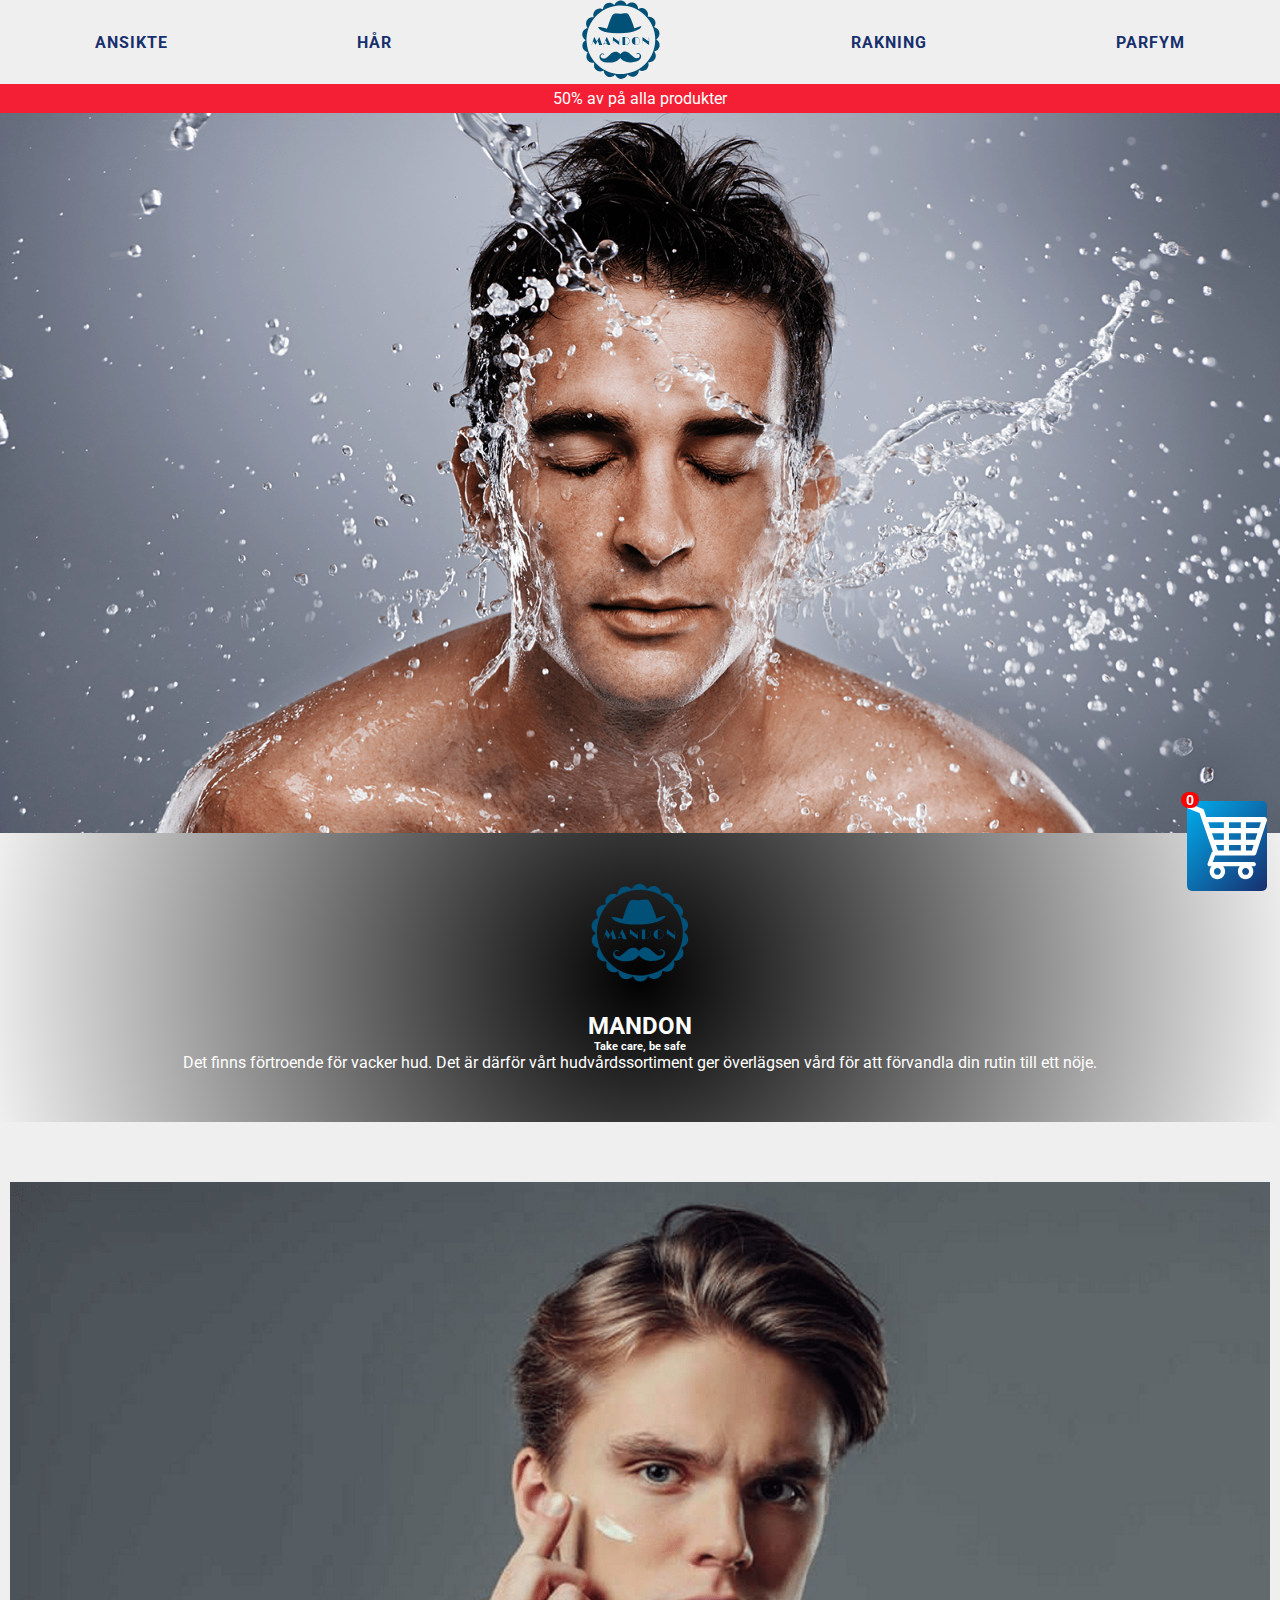
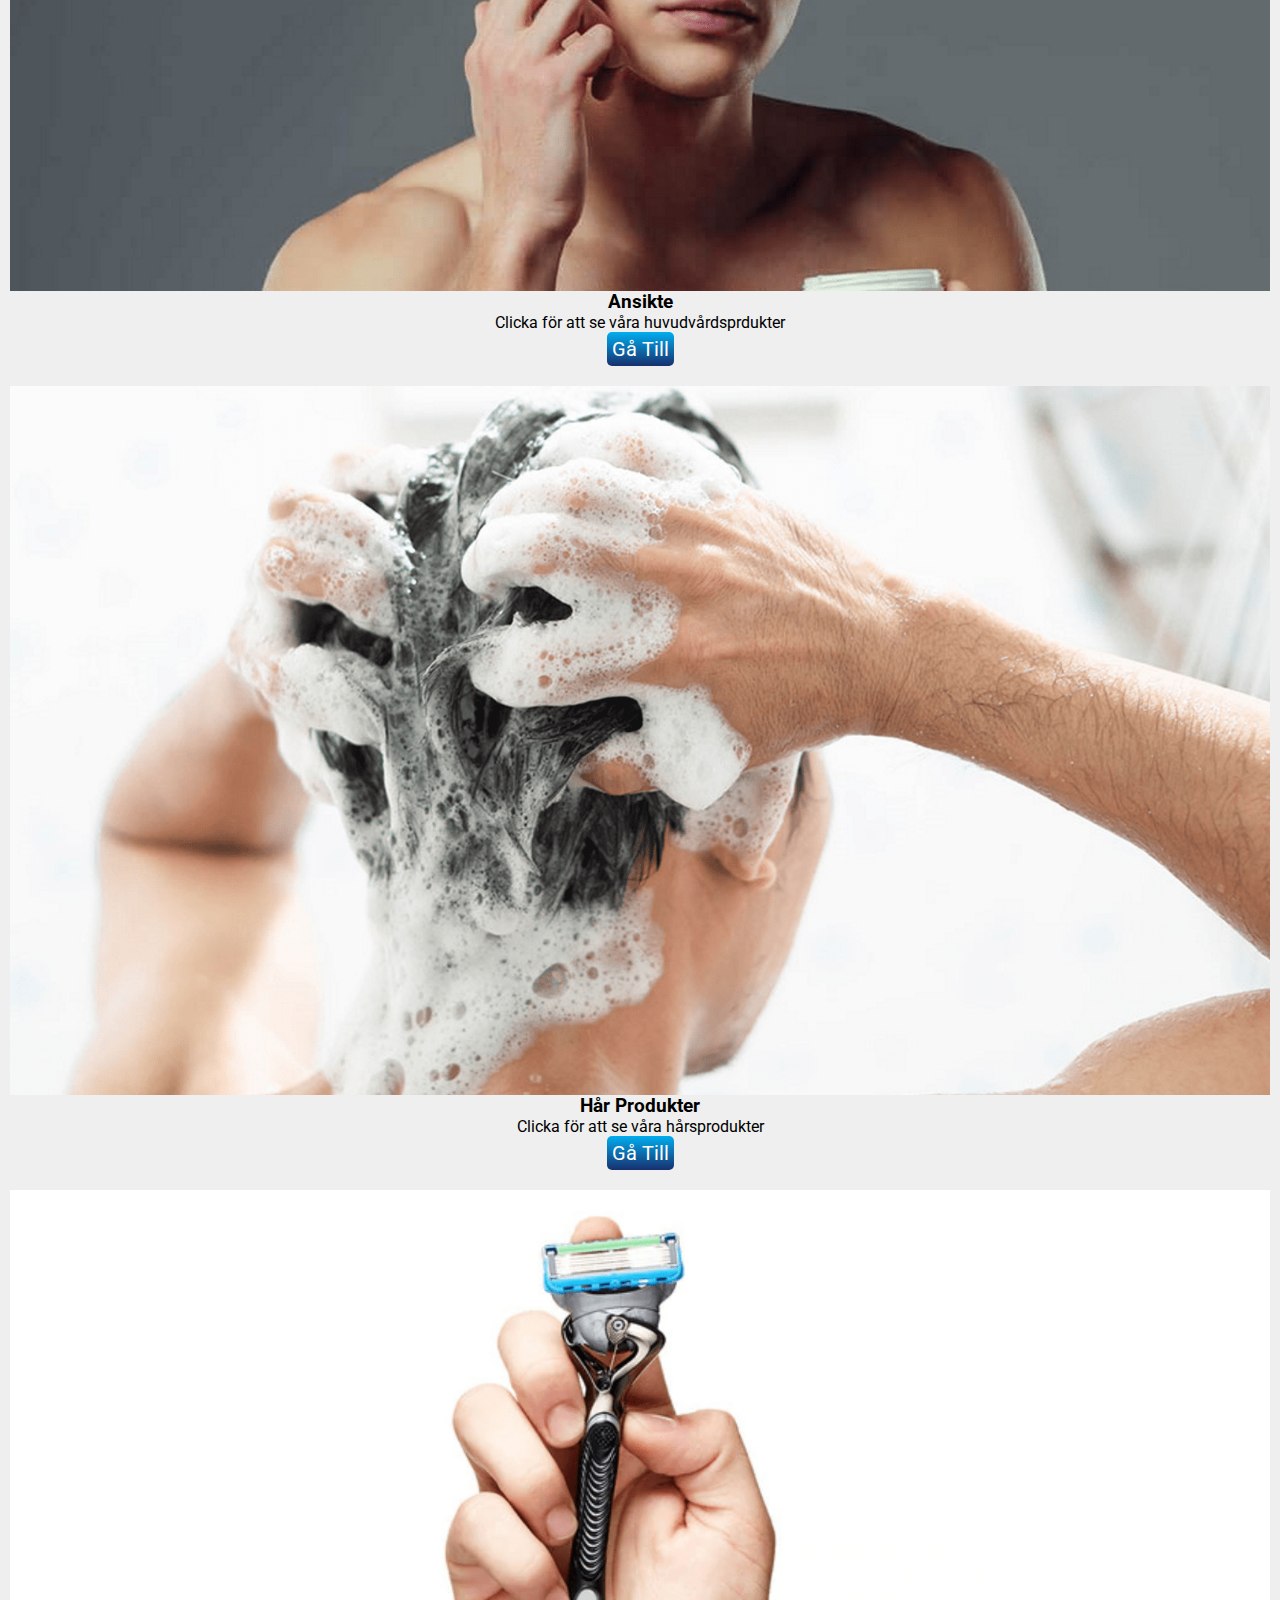
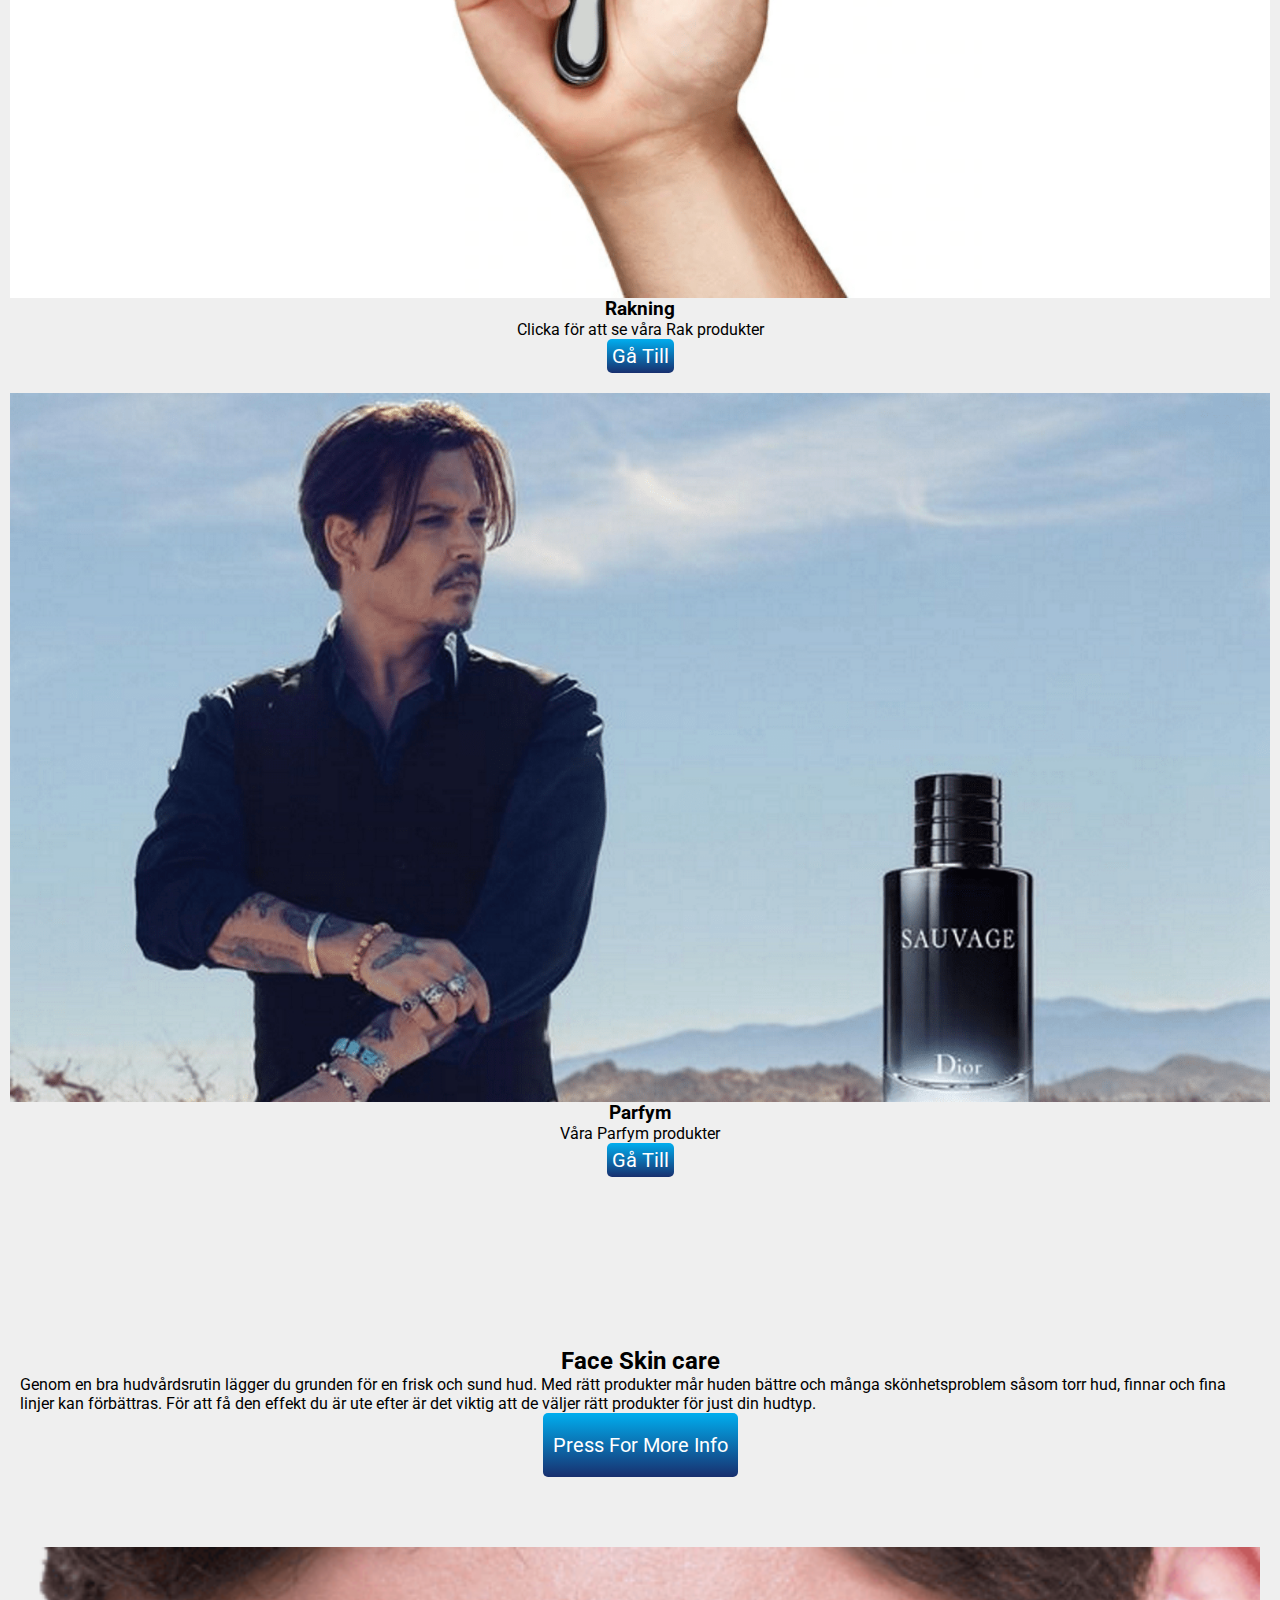
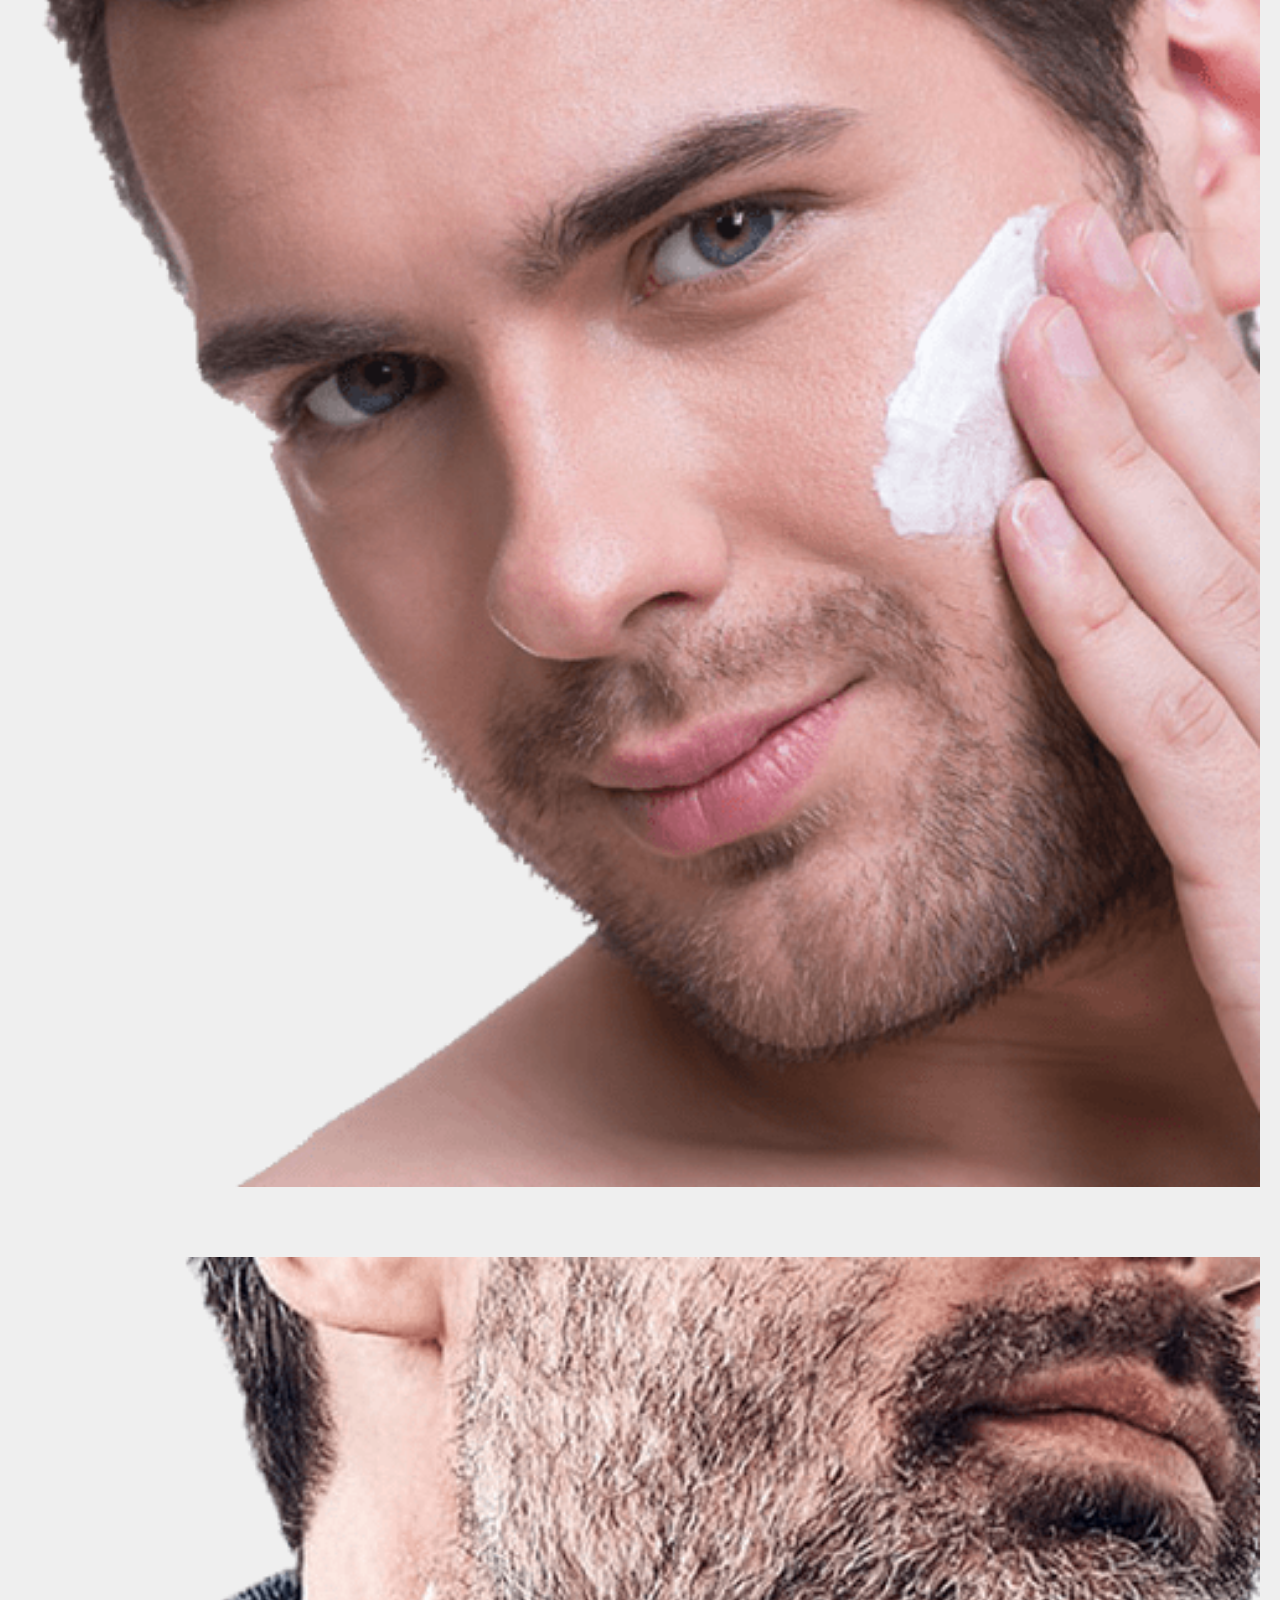
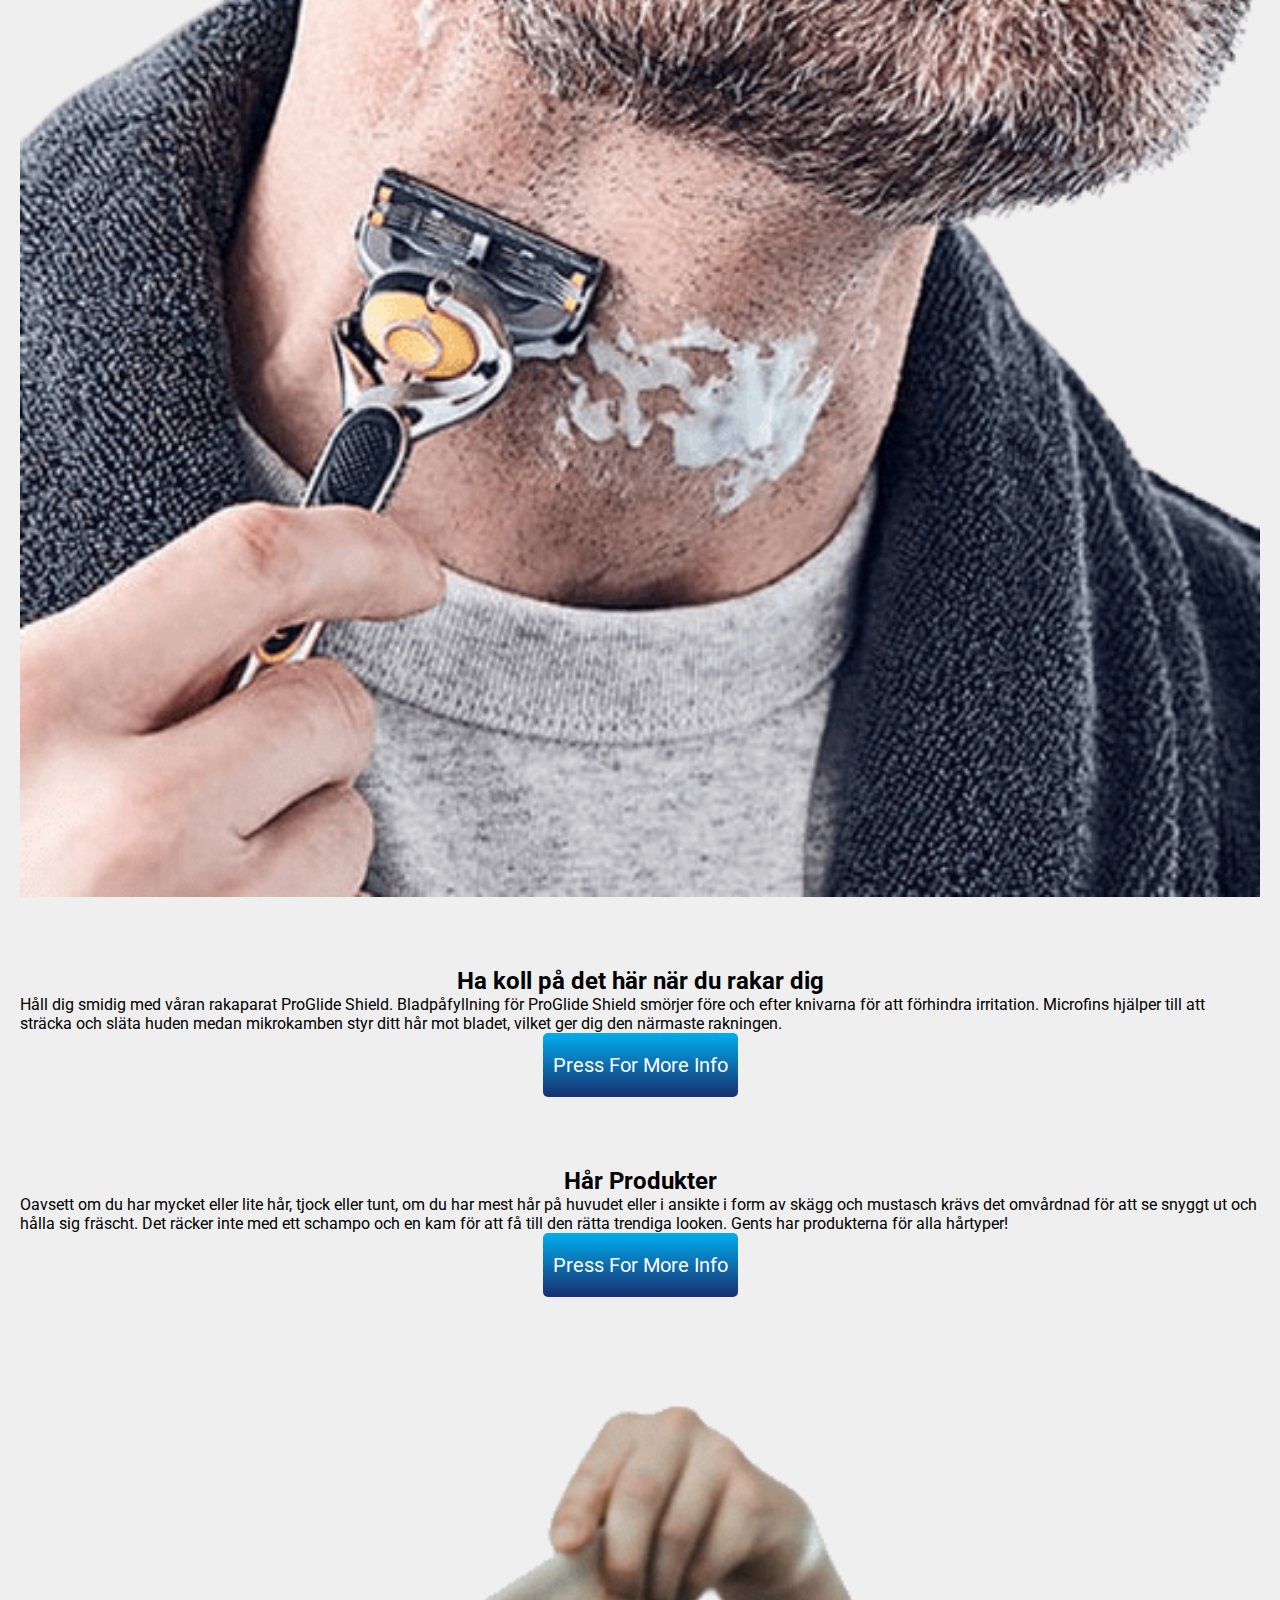
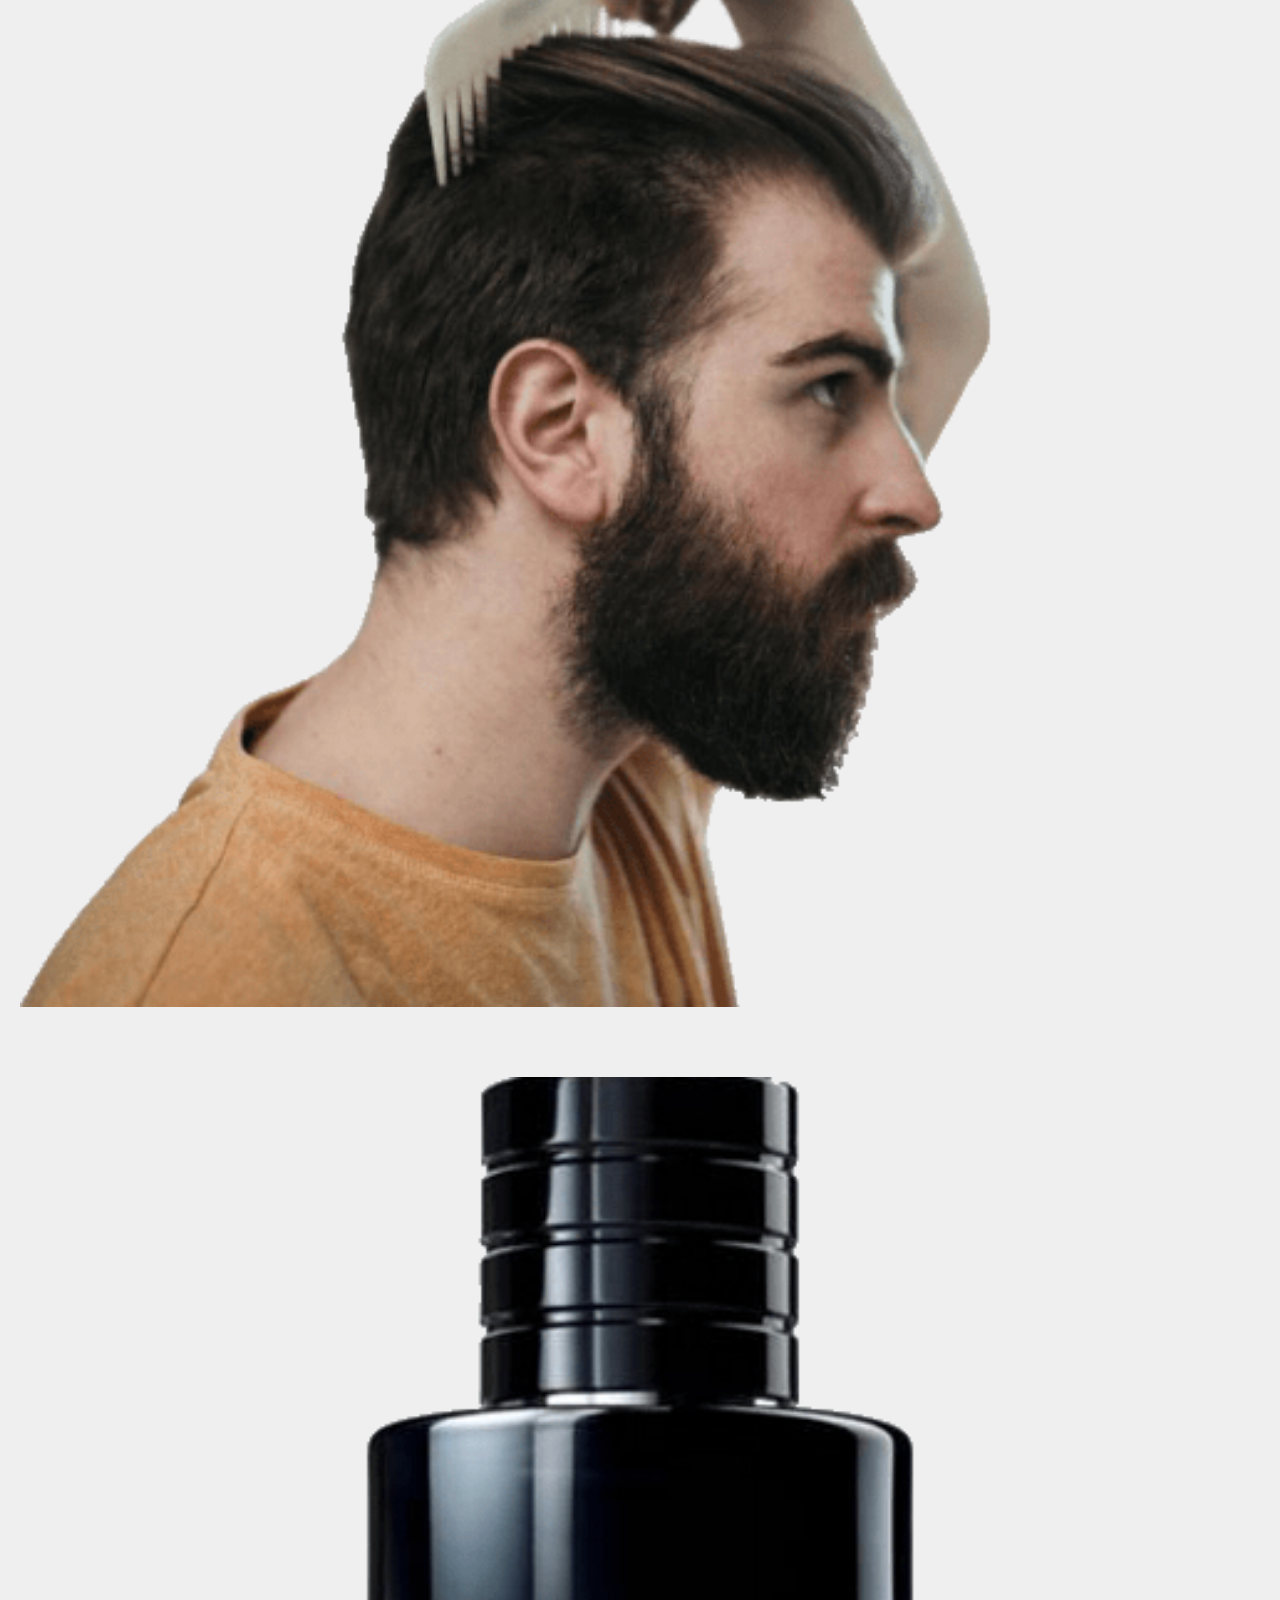
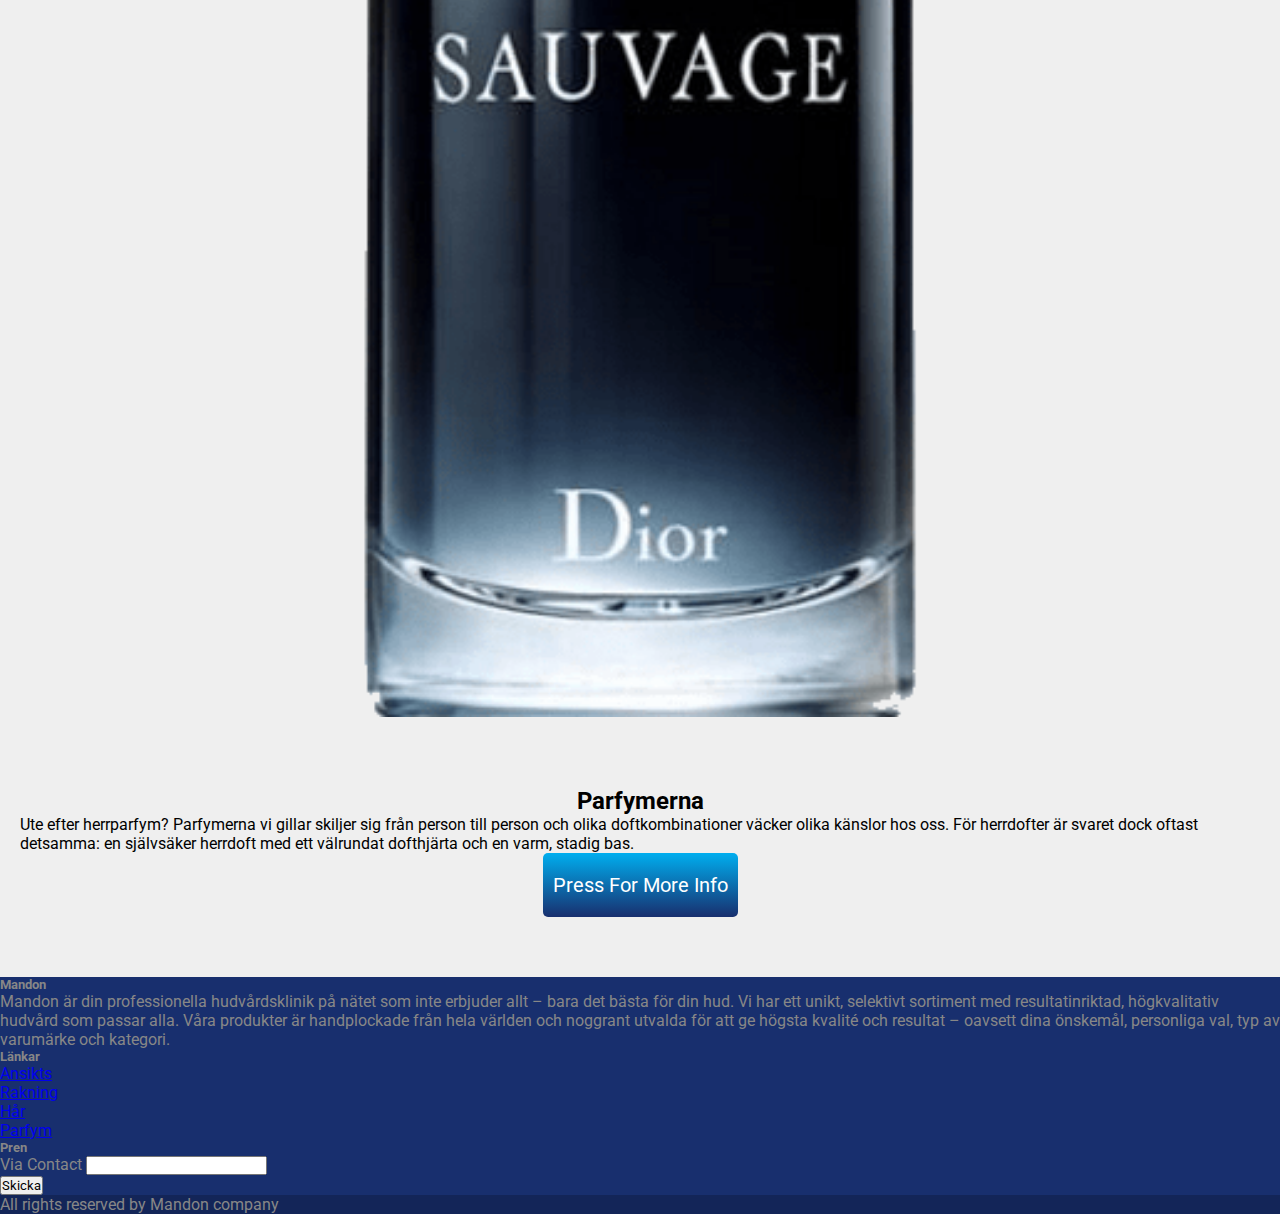
==== index.html @ 45d38030 "Removed javascript warnings" ====
<!DOCTYPE html>
<html lang="sv">
  <head>
    <meta charset="UTF-8" />
    <meta name="viewport" content="width=device-width, initial-scale=1.0" />
    <title>Mandon | Homepage</title>
    <meta
      name="description"
      content="Mandon sells skin-care products for men. These products include face cream, shampoo, perfume and razors."
    />
    <meta name="keywords" content="Shampoo, Trimmer, Facial, skin care" />
    <meta name="author" content="Kevin Duzguner" />
    <meta property="og:site_name" content="Mandon Company" />
    <meta property="og:title" content="Skin care" />
    <meta property="og:type" content="article" />
    <meta property="og:url" content="https://mandon.netlify.app/" />
    <meta
      property="og:image"
      content="https://mandon.netlify.app/assets/svg/logo.svg"
    />
    <meta
      property="og:description"
      content="Mandon sells skin-care products for men. These products include face cream, shampoo, perfume and razors."
    />
    <meta name="twitter:card" content="summary_large_image" />
    <meta name="twitter:site" content="" />
    <meta name="twitter:title" content="Mandon Company" />
    <meta
      name="twitter:description"
      content="Mandon sells skin-care products for men. These products include face cream, shampoo, perfume and razors."
    />
    <meta name="twitter:creator" content="" />
    <meta
      name="twitter:image:src"
      content="https://mandon.netlify.app/assets/svg/logo.svg"
    />
    <link href="assets/svg/logo.svg" rel="icon" />
    <link href="assets/svg/logo.svg" rel="apple-touch-icon" />
    <link
      href="https://cdn.jsdelivr.net/npm/bootstrap@5.0.0-beta1/dist/css/bootstrap.min.css"
      rel="stylesheet"
      integrity="sha384-giJF6kkoqNQ00vy+HMDP7azOuL0xtbfIcaT9wjKHr8RbDVddVHyTfAAsrekwKmP1"
      crossorigin="anonymous"
    />
    <link
      rel="stylesheet"
      href="https://cdnjs.cloudflare.com/ajax/libs/OwlCarousel2/2.3.4/assets/owl.carousel.min.css"
      integrity="sha512-tS3S5qG0BlhnQROyJXvNjeEM4UpMXHrQfTGmbQ1gKmelCxlSEBUaxhRBj/EFTzpbP4RVSrpEikbmdJobCvhE3g=="
      crossorigin="anonymous"
    />
    <link rel="preconnect" href="https://fonts.gstatic.com" />
    <link
      href="https://fonts.googleapis.com/css2?family=Roboto&display=swap"
      rel="stylesheet"
    />
    <link rel="stylesheet" href="assets/css/style.css" />
    <script src="https://ajax.googleapis.com/ajax/libs/jquery/3.5.1/jquery.min.js"></script>
    <script
      src="https://cdnjs.cloudflare.com/ajax/libs/OwlCarousel2/2.3.4/owl.carousel.min.js"
      integrity="sha512-bPs7Ae6pVvhOSiIcyUClR7/q2OAsRiovw4vAkX+zJbw3ShAeeqezq50RIIcIURq7Oa20rW2n2q+fyXBNcU9lrw=="
      crossorigin="anonymous"
    ></script>
  </head>

  <body>
    <article>
      <div id="cart">
        <div class="container">
          <div class="modal-content">
            <div class="modal-header">
              <h5 class="modal-title" id="exampleModalLabel">Cart</h5>
              <button
                type="button"
                class="close"
                data-dismiss="modal"
                aria-label="Close"
              >
                <span aria-hidden="true">&times;</span>
              </button>
            </div>
            <div class="modal-body">
              <table class="show-cart table"></table>
              <div>TOTAL: <span class="total-cart"></span> SEK</div>
            </div>
            <div class="modal-footer">
              <button
                type="button"
                class="btn btn-danger clear-cart"
                data-dismiss="modal"
              >
                <img
                  src="assets/svg/clear.svg"
                  alt="mandon website clear"
                  width="20"
                  height="20"
                />
                <span>Remove All</span>
              </button>
              <button type="button" class="btn btn-primary">
                <span>Order Now</span>
                <img
                  src="assets/svg/order.svg"
                  alt="mandon website order"
                  width="20"
                  height="20"
                />
              </button>
            </div>
          </div>
        </div>
      </div>
      <div class="cart-icon">
        <span class="total-count"></span>
        <img
          src="assets/svg/shopping-cart.svg"
          alt="mandon website shop cart"
        />
      </div>
    </article>

    <!-- HEADER -->
    <header>
      <ul>
        <li><a href="face.html">Ansikte</a></li>
        <li><a href="hair.html">Hår</a></li>
        <li>
          <a href="index.html">
            <img src="assets/svg/logo.svg" alt="mandon website mandon logo" />
          </a>
        </li>
        <li><a href="shave.html">Rakning</a></li>
        <li><a href="perfume.html">Parfym</a></li>
      </ul>
      <div>50% av på alla produkter</div>
    </header>

    <main id="homepage">
      <!-- BANNER -->
      <section class="banner">
        <div class="owl-carousel">
          <img
            src="assets/img/homeslideone.png"
            alt="mandon website menfacecare"
          />
          <img
            src="assets/img/homeslidetwo.png"
            alt="mandon website menfacecare"
          />
          <img
            src="assets/img/homeslidethree.png"
            alt="mandon website menfacecare"
          />
        </div>
      </section>

      <!-- DESCRIPTION -->
      <section class="description row">
        <img
          src="assets/svg/logo.svg"
          alt="mandon website Mandon Logo"
          width="50"
          height="50"
        />
        <h2>MANDON</h2>
        <h6>Take care, be safe</h6>
        <p>
          Det finns förtroende för vacker hud. Det är därför vårt
          hudvårdssortiment ger överlägsen vård för att förvandla din rutin till
          ett nöje.
        </p>
      </section>

      <!-- PRODUCTS -->
      <section class="products">
        <div class="row">
          <div class="col-lg-3 col-md-6 col-sm-12 product">
            <img
              src="assets/img/homefacecream.png"
              alt="mandon website Ansikte"
            />
            <h3>Ansikte</h3>
            <p>Clicka för att se våra huvudvårdsprdukter</p>
            <a class="link" style="padding: 5px" href="face.html">gå till</a>
          </div>
          <div class="col-lg-3 col-md-6 col-sm-12 product">
            <img
              src="assets/img/homeshampoo.png"
              alt="mandon website Hår Produkter"
            />
            <h3>Hår Produkter</h3>
            <p>Clicka för att se våra hårsprodukter</p>
            <a class="link" style="padding: 5px" href="hair.html">gå till</a>
          </div>
          <div class="col-lg-3 col-md-6 col-sm-12 product">
            <img src="assets/img/homerazor.png" alt="mandon website Rakning" />
            <h3>Rakning</h3>
            <p>Clicka för att se våra Rak produkter</p>
            <a class="link" style="padding: 5px" href="shave.html">gå till</a>
          </div>
          <div class="col-lg-3 col-md-6 col-sm-12 product">
            <img src="assets/img/homeperfume.png" alt="mandon website Parfym" />
            <h3>Parfym</h3>
            <p>Våra Parfym produkter</p>
            <a class="link" style="padding: 5px" href="perfume.html">gå till</a>
          </div>
        </div>
      </section>

      <!-- INFORMATION -->
      <section class="information container">
        <div class="row">
          <div class="col-lg-6 col-md-12">
            <h2>Face Skin care</h2>
            <p>
              Genom en bra hudvårdsrutin lägger du grunden för en frisk och sund
              hud. Med rätt produkter mår huden bättre och många skönhetsproblem
              såsom torr hud, finnar och fina linjer kan förbättras. För att få
              den effekt du är ute efter är det viktig att de väljer rätt
              produkter för just din hudtyp.
            </p>
            <a class="link" href="face.html">Press for more info</a>
          </div>
          <div class="col-lg-6 col-md-12">
            <img
              src="assets/img/homefaceskin.png"
              alt="mandon website face skin care"
            />
          </div>
        </div>
        <div class="row">
          <div class="col-lg-6 col-md-12">
            <img
              src="assets/img/homeshaverazor.png"
              alt="mandon website razor"
            />
          </div>
          <div class="col-lg-6 col-md-12">
            <h2>Ha koll på det här när du rakar dig</h2>
            <p>
              Håll dig smidig med våran rakaparat ProGlide Shield.
              Bladpåfyllning för ProGlide Shield smörjer före och efter knivarna
              för att förhindra irritation. Microfins hjälper till att sträcka
              och släta huden medan mikrokamben styr ditt hår mot bladet, vilket
              ger dig den närmaste rakningen.
            </p>
            <a class="link" href="shave.html">Press for more info</a>
          </div>
        </div>
        <div class="row">
          <div class="col-lg-6 col-md-12">
            <h2>Hår Produkter</h2>
            <p>
              Oavsett om du har mycket eller lite hår, tjock eller tunt, om du
              har mest hår på huvudet eller i ansikte i form av skägg och
              mustasch krävs det omvårdnad för att se snyggt ut och hålla sig
              fräscht. Det räcker inte med ett schampo och en kam för att få
              till den rätta trendiga looken. Gents har produkterna för alla
              hårtyper!
            </p>
            <a class="link" href="hair.html">Press for more info</a>
          </div>
          <div class="col-lg-6 col-md-12">
            <img src="assets/img/homehairstyle.png" alt="mandon website hair" />
          </div>
        </div>
        <div class="row">
          <div class="col-lg-6 col-md-12">
            <img
              src="assets/img/homeperfumedior.png"
              alt="mandon website perfume"
            />
          </div>
          <div class="col-lg-6 col-md-12">
            <h2>Parfymerna</h2>
            <p>
              Ute efter herrparfym? Parfymerna vi gillar skiljer sig från person
              till person och olika doftkombinationer väcker olika känslor hos
              oss. För herrdofter är svaret dock oftast detsamma: en självsäker
              herrdoft med ett välrundat dofthjärta och en varm, stadig bas.
            </p>
            <a class="link" href="perfume.html">Press for more info</a>
          </div>
        </div>
      </section>
    </main>

    <!-- FOOTER -->
    <footer class="text-white text-center text-lg-start">
      <div class="container p-4">
        <div class="row">
          <div class="col-lg-6 col-md-12 mb-4 mb-md-0">
            <h5 class="text-uppercase">Mandon</h5>
            <p>
              Mandon är din professionella hudvårdsklinik på nätet som inte
              erbjuder allt – bara det bästa för din hud. Vi har ett unikt,
              selektivt sortiment med resultatinriktad, högkvalitativ hudvård
              som passar alla. Våra produkter är handplockade från hela världen
              och noggrant utvalda för att ge högsta kvalité och resultat –
              oavsett dina önskemål, personliga val, typ av varumärke och
              kategori.
            </p>
          </div>
          <div class="col-lg-3 col-md-6 mb-4 mb-md-0 px-4">
            <h5 class="text-uppercase">Länkar</h5>
            <ul class="list-unstyled mb-0">
              <li>
                <a href="face.html" class="text-white">Ansikts</a>
              </li>
              <li>
                <a href="shave.html" class="text-white">Rakning</a>
              </li>
              <li>
                <a href="hair.html" class="text-white">Hår</a>
              </li>
              <li>
                <a href="perfume.html" class="text-white">Parfym</a>
              </li>
            </ul>
          </div>
          <div class="col-lg-3 col-md-6 mb-4 mb-md-0">
            <h5 class="text-uppercase mb-0">Pren</h5>
            <div class="form-outline mb-4">
              <label class="form-label" for="form5Example2">Via Contact</label>
              <input type="email" id="form5Example2" class="form-control" />
            </div>
            <div class="col-auto mb-4 mb-md-0">
              <button type="submit" class="btn btn-primary mb-4">Skicka</button>
            </div>
          </div>
        </div>
      </div>
      <div class="text-center p-3" style="background-color: rgba(0, 0, 0, 0.2)">
        All rights reserved by Mandon company
      </div>
    </footer>
    <script src="assets/js/main.js"></script>
  </body>
</html>
---- assets/css/style.css ----
/* NORMALIZE */
* {
  font-family: "Roboto", sans-serif;
  margin: 0;
  padding: 0;
}

html,
body {
  background-color: #efefef;
}

.row {
  /* --bs-gutter-x: 0;
  --bs-gutter-y: 0; */
  margin: 0;
  padding: 0;
}

img {
  max-width: 100%;
  height: auto;
  width: 100%;
}

ol,
ul {
  margin: 0;
  padding: 0;
}

.banner .text {
  display: flex;
  flex-direction: column;
  justify-content: center;
  align-items: center;
  padding: 10px;
  text-align: right;
}

.banner p {
  font-size: 1.5em;
}

.banner h1 {
  font-size: 5em;
  text-transform: uppercase;
}

#cart {
  height: 100%;
  width: 200px;
  background-color: #f3f3f3;
  position: fixed !important;
  color: black;
  z-index: 999999;
  overflow: auto;
  display: none;
  justify-content: center;
  align-items: center;
}

.cart-icon {
  position: fixed;
  bottom: 1%;
  right: 1%;
  max-width: 6em;
  height: 10vh;
  border-radius: 5px;
  cursor: pointer;
  background: linear-gradient(to bottom right, #00aeef, #182f6e);
  z-index: 999999999999;
}

.cart-icon:hover {
  background: linear-gradient(to bottom right, #182f6e, #00aeef);
}

.cart-icon img {
  max-width: 5em;
  height: 9vh;
}

.cart-icon span {
  position: absolute;
  padding-left: 5px;
  padding-right: 5px;
  top: -9px;
  left: -6px;
  background-color: red;
  justify-content: center;
  align-items: center;
  color: white;
  font-size: 14px;
  border-radius: 10px;
  font-weight: bold;
}

.modal-footer img {
  width: 20px;
  height: 20px;
}
.close span {
  padding: 5px;
}

header {
  background-color: #efefef;
  width: 100%;
}

header ul {
  display: flex;
  flex-direction: row;
  justify-content: space-around;
  align-items: center;
  margin-bottom: 0;
}

header li {
  list-style-type: none;
  display: flex;
  flex-direction: row;
  justify-content: center;
  align-items: center;
}

header a {
  color: #182f6e;
  text-decoration: none;
  font-weight: bold;
  font-size: 1em;
  text-transform: uppercase;
  letter-spacing: 1px;
}

header img {
  width: 80px;
  height: 80px;
}

header div {
  text-align: center;
  background-color: #f41f35;
  color: white;
  padding: 5px 0;
}

footer {
  color: #878787 !important;
  background-color: #182f6e;
}

.link {
  text-align: center;
  display: inline-block;
  position: relative;
  text-decoration: none;
  color: white;
  background: linear-gradient(#00aeef, #182f6e);
  border-radius: 5px;
  text-transform: capitalize;
  padding: 20px 0px;
  overflow: hidden;
  font-size: 20px;
  padding-left: 10px;
  padding-right: 10px;
  transition: all 0.2s linear 0s;
  background: linear-gradient(#00aeef, #182f6e);
}

.link:before {
  content: "\➜";
  color: #00aeef;
  display: flex;
  align-items: center;
  justify-content: center;
  position: absolute;
  top: 0;
  left: 0px;
  height: 100%;
  width: 30px;
  background-color: white;
  opacity: 0.3;
  border-radius: 0 50% 50% 0;
  transform: scale(0, 1);
  transform-origin: left center;
  transition: all 0.2s linear 0s;
}

.link:hover {
  text-indent: 30px;
  color: white;
}

.link:hover:before {
  transform: scale(1, 1);
  text-indent: 0;
}

/* HOME PAGE */
/* HOME PAGE */
/* HOME PAGE */
#homepage .banner {
  background-color: white;
  position: relative;
  padding-top: 0;
  padding-bottom: 0;
}

#homepage .banner img {
  max-height: 90vh;
  min-height: 60vh;
}

#homepage .description {
  background: radial-gradient(
    circle,
    rgba(0, 0, 0, 1) 0%,
    rgba(0, 0, 0, 0) 100%
  );
  color: white;
  padding-top: 50px;
  padding-bottom: 50px;
  text-align: center;
}

#homepage .description img {
  width: 100px;
  height: 100px;
  margin: auto;
  margin-bottom: 25px;
}

#homepage .products {
  padding-top: 50px;
  padding-bottom: 50px;
}

#homepage .products .product {
  display: flex;
  flex-direction: column;
  justify-content: center;
  align-items: center;
  padding: 10px;
}

#homepage .information {
  padding-top: 50px;
  padding-bottom: 50px;
}

#homepage .information .col-lg-6 {
  margin-top: 50px;
  padding: 10px 20px;
  display: flex;
  justify-content: center;
  align-items: center;
  flex-direction: column;
}

/* FACE PAGE */
/* FACE PAGE */
/* FACE PAGE */

#facepage .banner {
  padding-bottom: 50px;
}

#facepage .banner h1 {
  font-size: 70px;
  font-weight: bold;
}

#facepage .banner p {
  font-size: 40px;
  margin-top: 40px;
}

#facepage .products {
  padding-top: 50px;
  padding-bottom: 50px;
  text-align: center;
}

#facepage .products .card {
  padding: 10px;
  border: none;
}

#facepage .products img {
  width: 50%;
  height: 50%;
  filter: drop-shadow(16px 16px 10px black);
  /* box-shadow: -20px -21px 15px 3px rgba(0, 0, 0, 0.72); */
}

#facepage .products .bg {
  background: radial-gradient(
    circle,
    rgba(0, 0, 0, 0.1) 0%,
    rgba(0, 0, 0, 0.7) 100%
  );
  display: flex;
  justify-content: center;
  align-items: center;
  position: relative;
  margin-bottom: 30px;
}

#facepage .howto p {
  text-align: justify;
}

.add-to-cart {
  border: none;
  background: linear-gradient(#00aeef, #182f6e);
  color: white;
  padding-top: 5px;
  padding-bottom: 5px;
  transition: all 1s;
}

.add-to-cart:hover {
  background: linear-gradient(to bottom right, #00aeef, white);
  color: #182f6e;
}

#facepage .howto {
  padding-top: 20px;
  padding-bottom: 20px;
  background-color: #f3f3f3;
  text-align: center;
}

#facepage .howto .col-lg-4 {
  padding: 10px;
}

#facepage .howto img[alt="mandon website read"] {
  margin: auto;
  width: 25px;
  height: 25px;
  margin-top: 25px;
  margin-bottom: 25px;
}

/* HAIR PAGE */
/* HAIR PAGE */
/* HAIR PAGE */

#hairpage .banner {
  padding-bottom: 50px;
  background-color: rgb(21, 19, 68);
}

#hairpage .banner .text {
  color: white;
  padding: 20px;
  margin-top: 50px;
}

#hairpage .banner a {
  padding: 10px 30px;
  margin-top: 10px;
}

#hairpage .banner h1 {
  font-size: 3em;
}

#hairpage .products {
  text-align: center;
  padding-top: 50px;
  padding-bottom: 50px;
}

#hairpage .product {
  padding: 10px;
}

#hairpage .card {
  color: #182f6e;
  background-color: rgb(243, 249, 252);
  padding: 5px;
}

#hairpage .card span {
  color: white;
  padding: 2px;
  background-color: #182f6e;
  border: none;
  border-radius: 5px;
  float: right;
  display: inline;
  width: 50px;
}

#hairpage .description {
  background: linear-gradient(
    179deg,
    rgb(216, 234, 236) 0%,
    rgb(168, 146, 172) 95%
  );
  padding-top: 50px;
  padding-bottom: 50px;
}

#hairpage .description img {
  width: 100%;
  height: auto;
}

#hairpage .owl-carousel img {
  padding: 20px;
  border-radius: 10%;
}

#hairpage .owl-carousel div {
  position: relative;
  text-align: center;
  color: white;
}

#hairpage .owl-carousel h3 {
  background: rgba(20, 20, 70, 0.5);
  position: absolute;
  top: 50%;
  left: 50%;
  transform: translate(-50%, -50%);
  padding: 2%;
  border-radius: 10px;
}

/* SHAVE PAGE */
/* SHAVE PAGE */
/* SHAVE PAGE */

#shavepage .banner {
  background-color: rgb(20, 26, 77);
  color: white;
  margin-bottom: 50px;
}

#shavepage .products {
  padding-top: 50px;
  padding-bottom: 50px;
  color: #182f6e;
  text-align: center;
}

#shavepage .products .card {
  padding: 10px;
  border: none;
}

#shavepage .description {
  padding-top: 50px;
  padding-bottom: 50px;
  text-align: center;
  background-color: #f3f3f3;
  color: #182f6e;
}

#shavepage .description img {
  width: 50px;
  height: 50px;
}

#shavepage .description * {
  margin-top: 20px;
}

#shavepage .comments {
  max-width: 500px;
  margin: 0 auto;
  text-align: center;
  padding-top: 50px;
  padding-bottom: 50px;
}

.first {
  background-image: linear-gradient(to bottom right, #00aeef, gray) !important;
}

.second {
  background-image: linear-gradient(to bottom right, yellow, gray) !important;
}

.third {
  background-image: linear-gradient(to bottom right, #5899b5, gray) !important;
}

.fourth {
  background-image: linear-gradient(to bottom right, #18213e, white) !important;
}

#shavepage .owl-height {
  height: 180px !important;
}

/* PERFUME PAGE */
/* PERFUME PAGE */
/* PERFUME PAGE */

#perfumepage .banner {
  padding-bottom: 50px;
  background-color: rgb(226, 226, 226);
}

#perfumepage .banner .text {
  padding: 10px;
  padding-top: 100px;
  font-size: large;
}

#perfumepage .products {
  padding-top: 50px;
  padding-bottom: 50px;
}

#perfumepage .products a {
  text-decoration: none;
}

#perfumepage .card {
  border: none;
  padding: 10px;
  text-align: center;
}

#perfumepage .description {
  background-color: #cccccc;
  height: 760px;
  background-position: center;
  background-repeat: no-repeat;
  background-size: cover;
  position: relative;
}

#perfumepage .description .text {
  text-align: center;
  position: absolute;
  top: 50%;
  left: 50%;
  transform: translate(-50%, -50%);
  color: #18213e;
  font-weight: bold;
  letter-spacing: 1px;
  background: rgba(241, 241, 241, 0.5);
}

.turquoise {
  background-image: linear-gradient(to bottom right, #c1e9d9, #ecedec);
  transition: all 2s;
}
.turquoise:hover {
  background-image: linear-gradient(to bottom right, #ecedec, #c1e9d9);
}

.green {
  background-image: linear-gradient(to bottom right, #6ca101, #e4e5e7);
  transition: all 2s;
}

.green:hover {
  background-image: linear-gradient(to bottom right, #e4e5e7, #6ca101);
}

.dark-blue {
  background-image: linear-gradient(to bottom right, #8199df, #f6f6f5);
  transition: all 2s;
}

.dark-blue:hover {
  background-image: linear-gradient(to bottom right, #f6f6f5, #8199df);
}

.purple {
  background-image: linear-gradient(to bottom right, #b45f98, #fdfcfd);
  transition: all 2s;
}

.purple:hover {
  background-image: linear-gradient(to bottom right, #fdfcfd, #b45f98);
}

.aco {
  background-image: linear-gradient(to bottom right, #5e9784, #505656);
  transition: all 2s;
}

.aco:hover {
  background-image: linear-gradient(to bottom right, #505656, #5e9784);
}

.x-men {
  background-image: linear-gradient(to bottom right, #ea7237, #313131);
  transition: all 2s;
}

.x-men:hover {
  background-image: linear-gradient(to bottom right, #313131, #ea7237);
}

.lab-series {
  background-image: linear-gradient(to bottom right, #1963b3, #555353);
  transition: all 2s;
}

.lab-series:hover {
  background-image: linear-gradient(to bottom right, #555353, #1963b3);
}

.men-care {
  background-image: linear-gradient(to bottom right, #36466b, #ced5e3);
  transition: all 2s;
}

.men-care:hover {
  background-image: linear-gradient(to bottom right, #ced5e3, #36466b);
}
.men-essential {
  background-image: linear-gradient(to bottom right, #53726c, #2e3a36);

  transition: all 2s;
}

.men-essential:hover {
  background-image: linear-gradient(to bottom right, #2e3a36, #53726c);
}
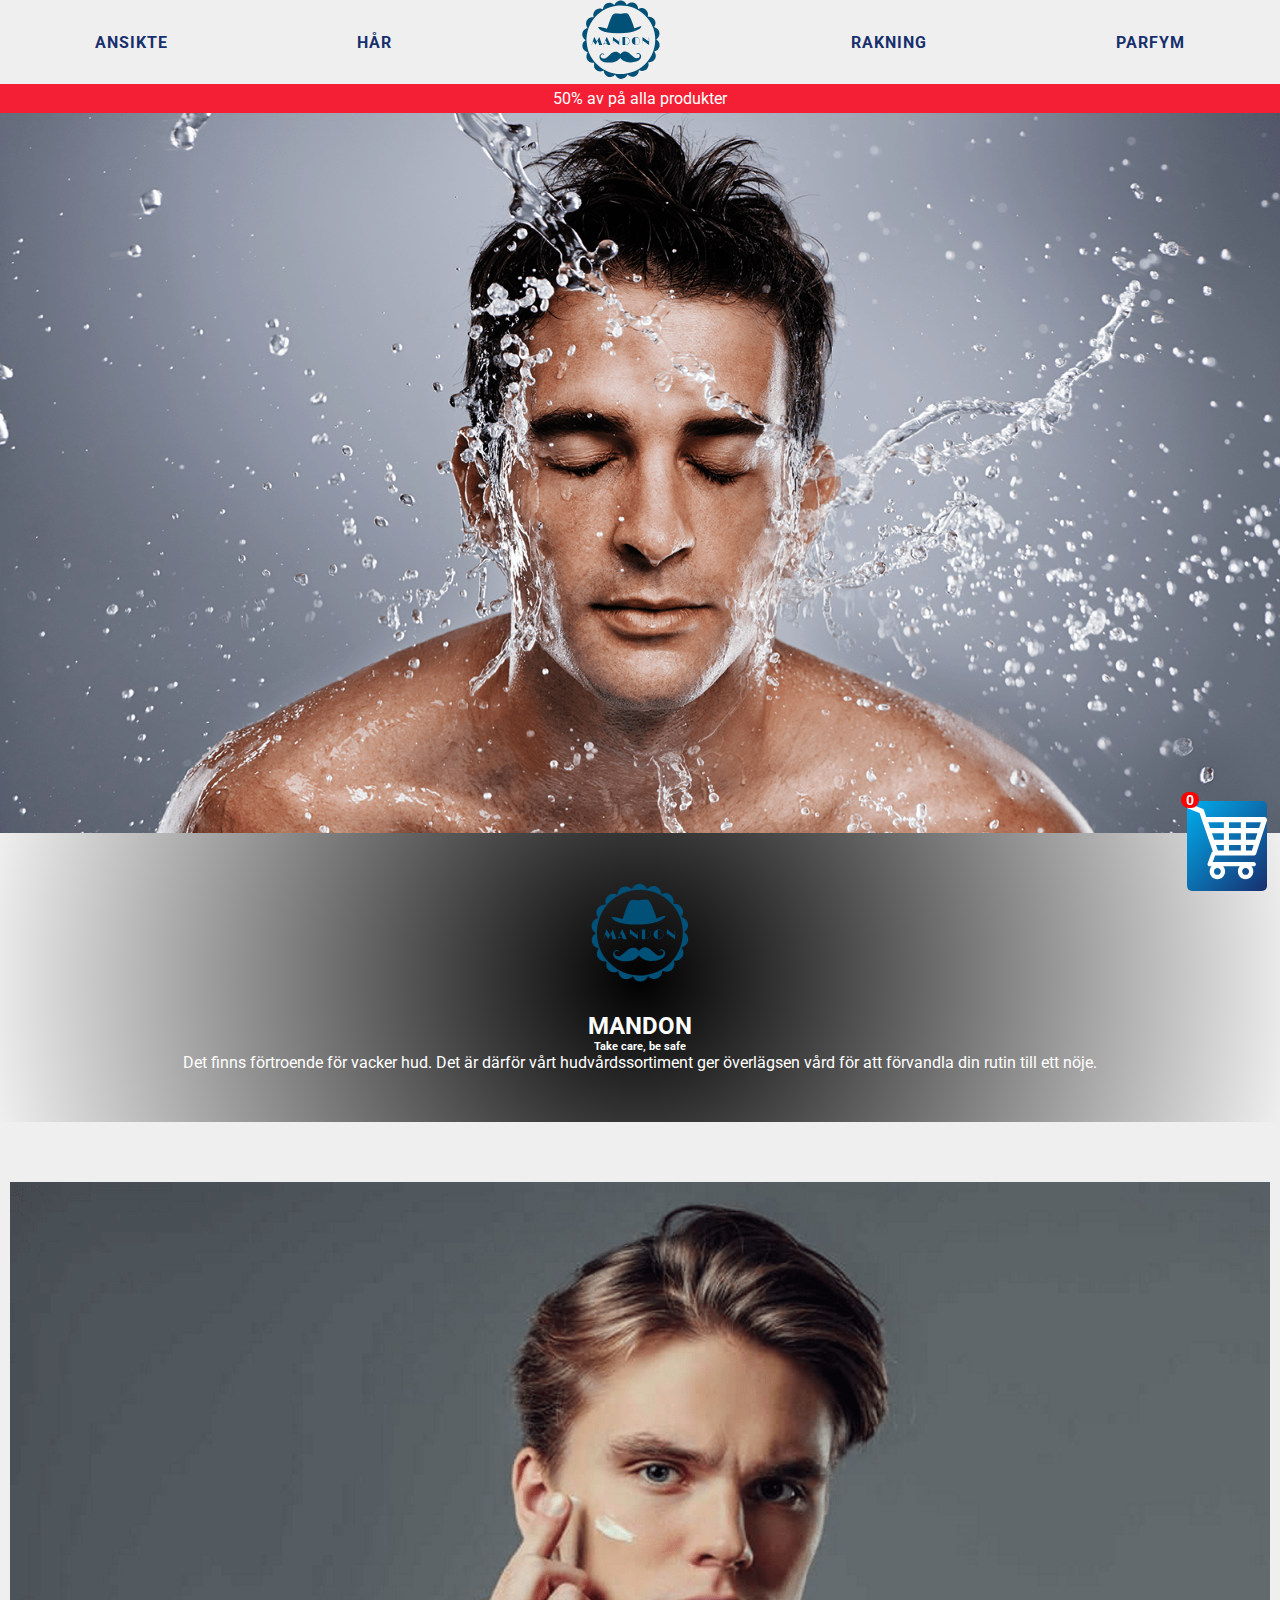
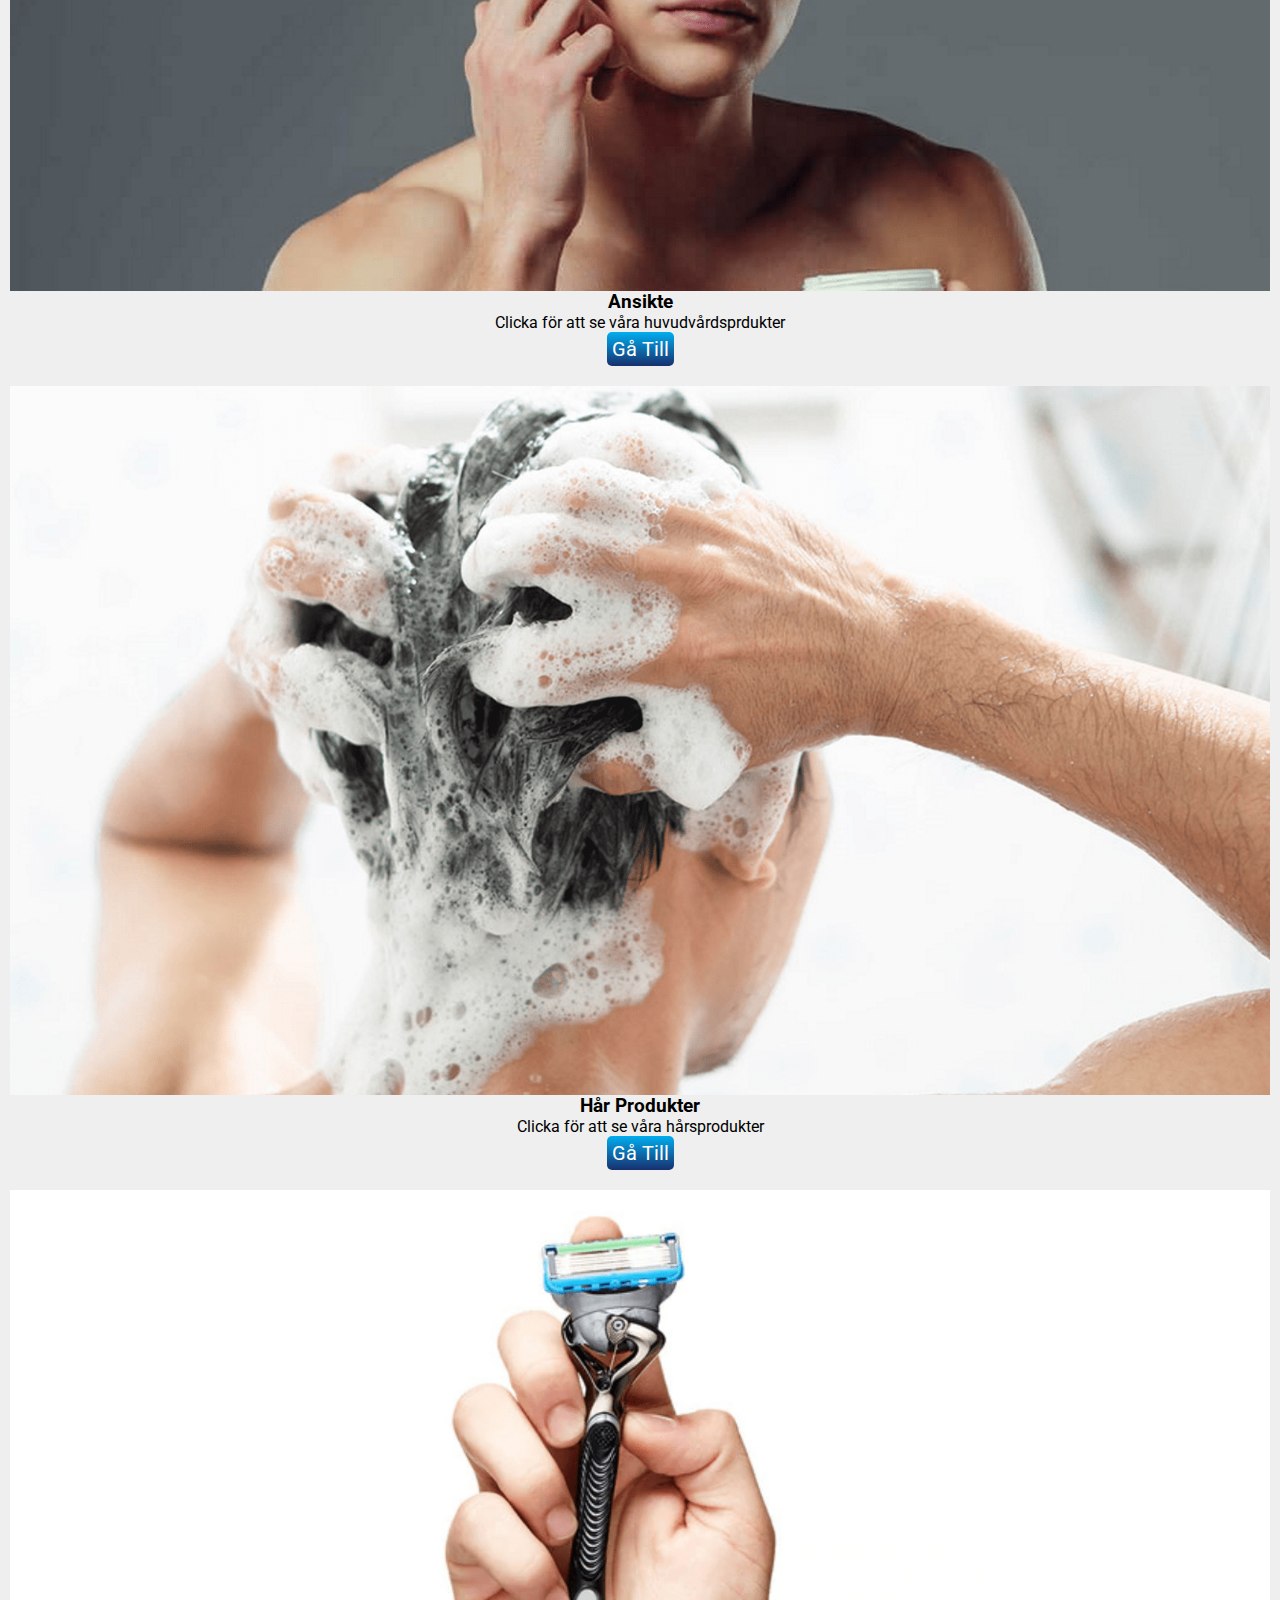
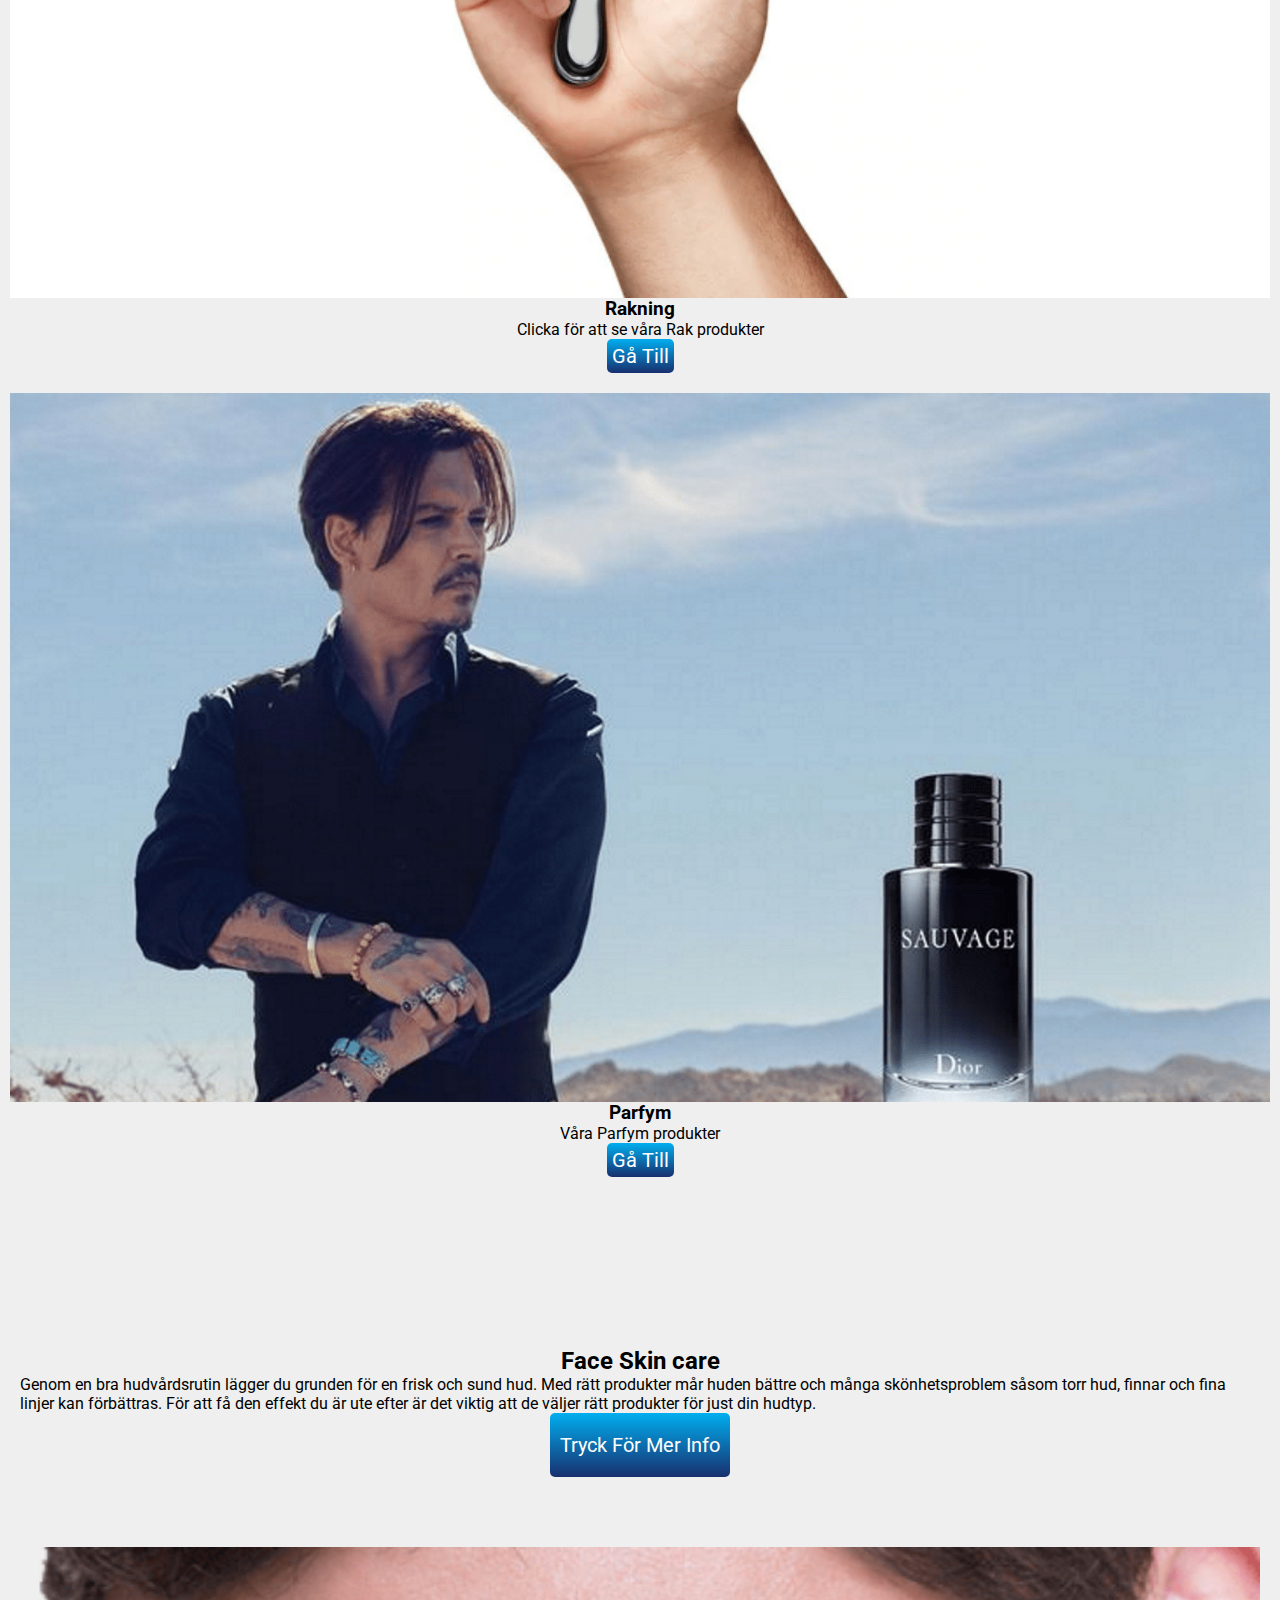
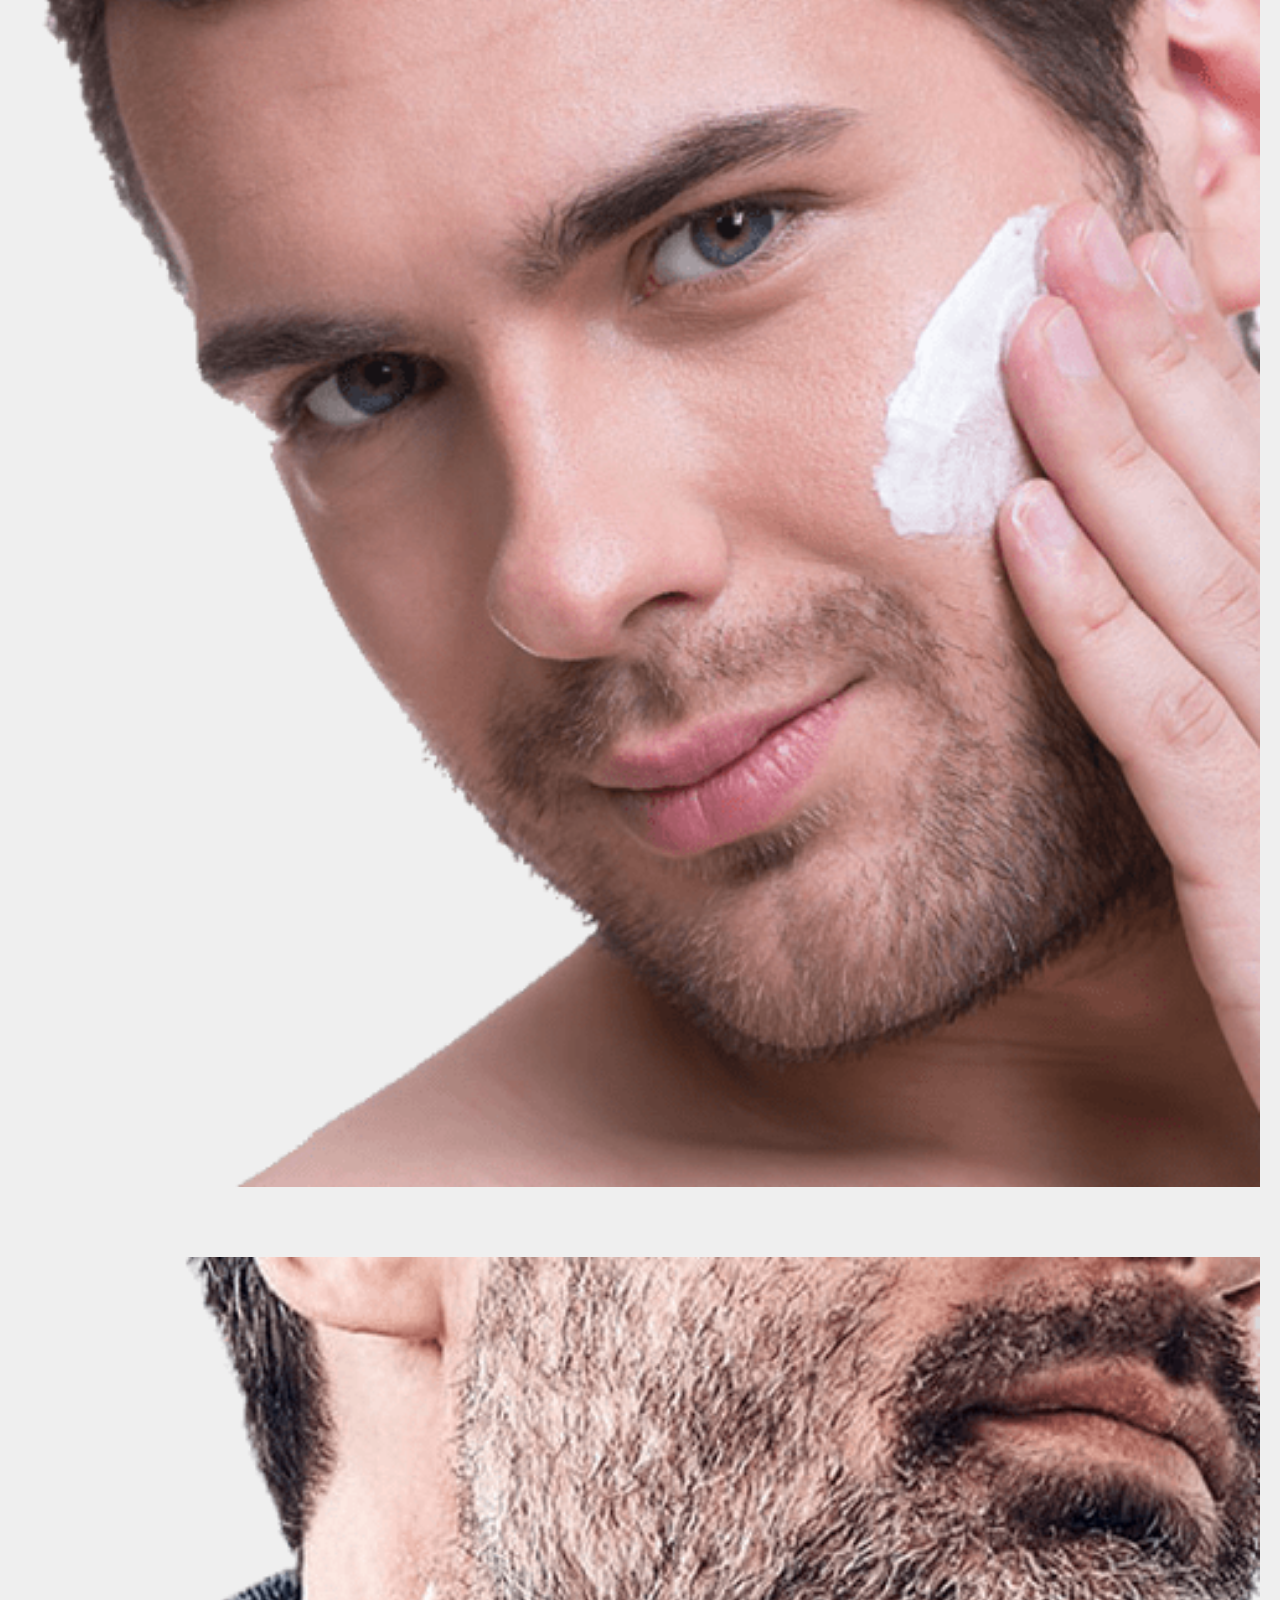
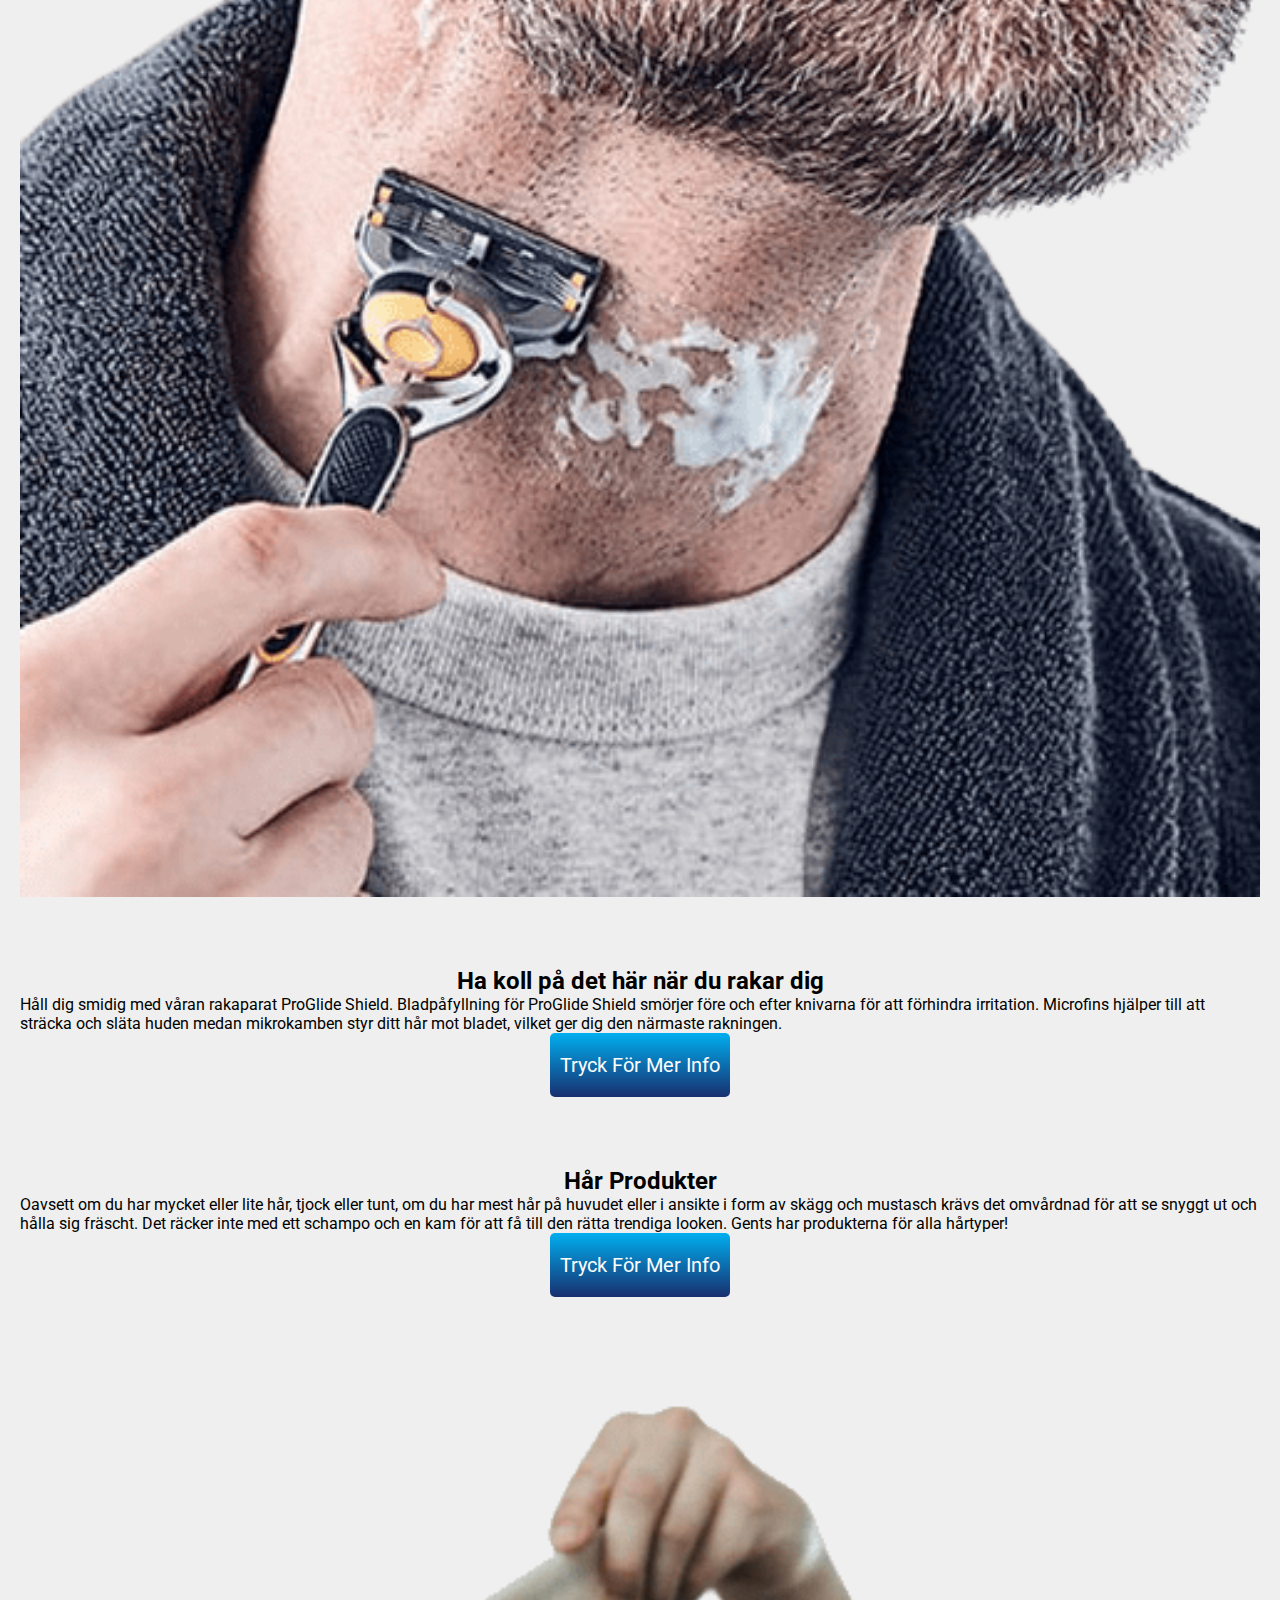
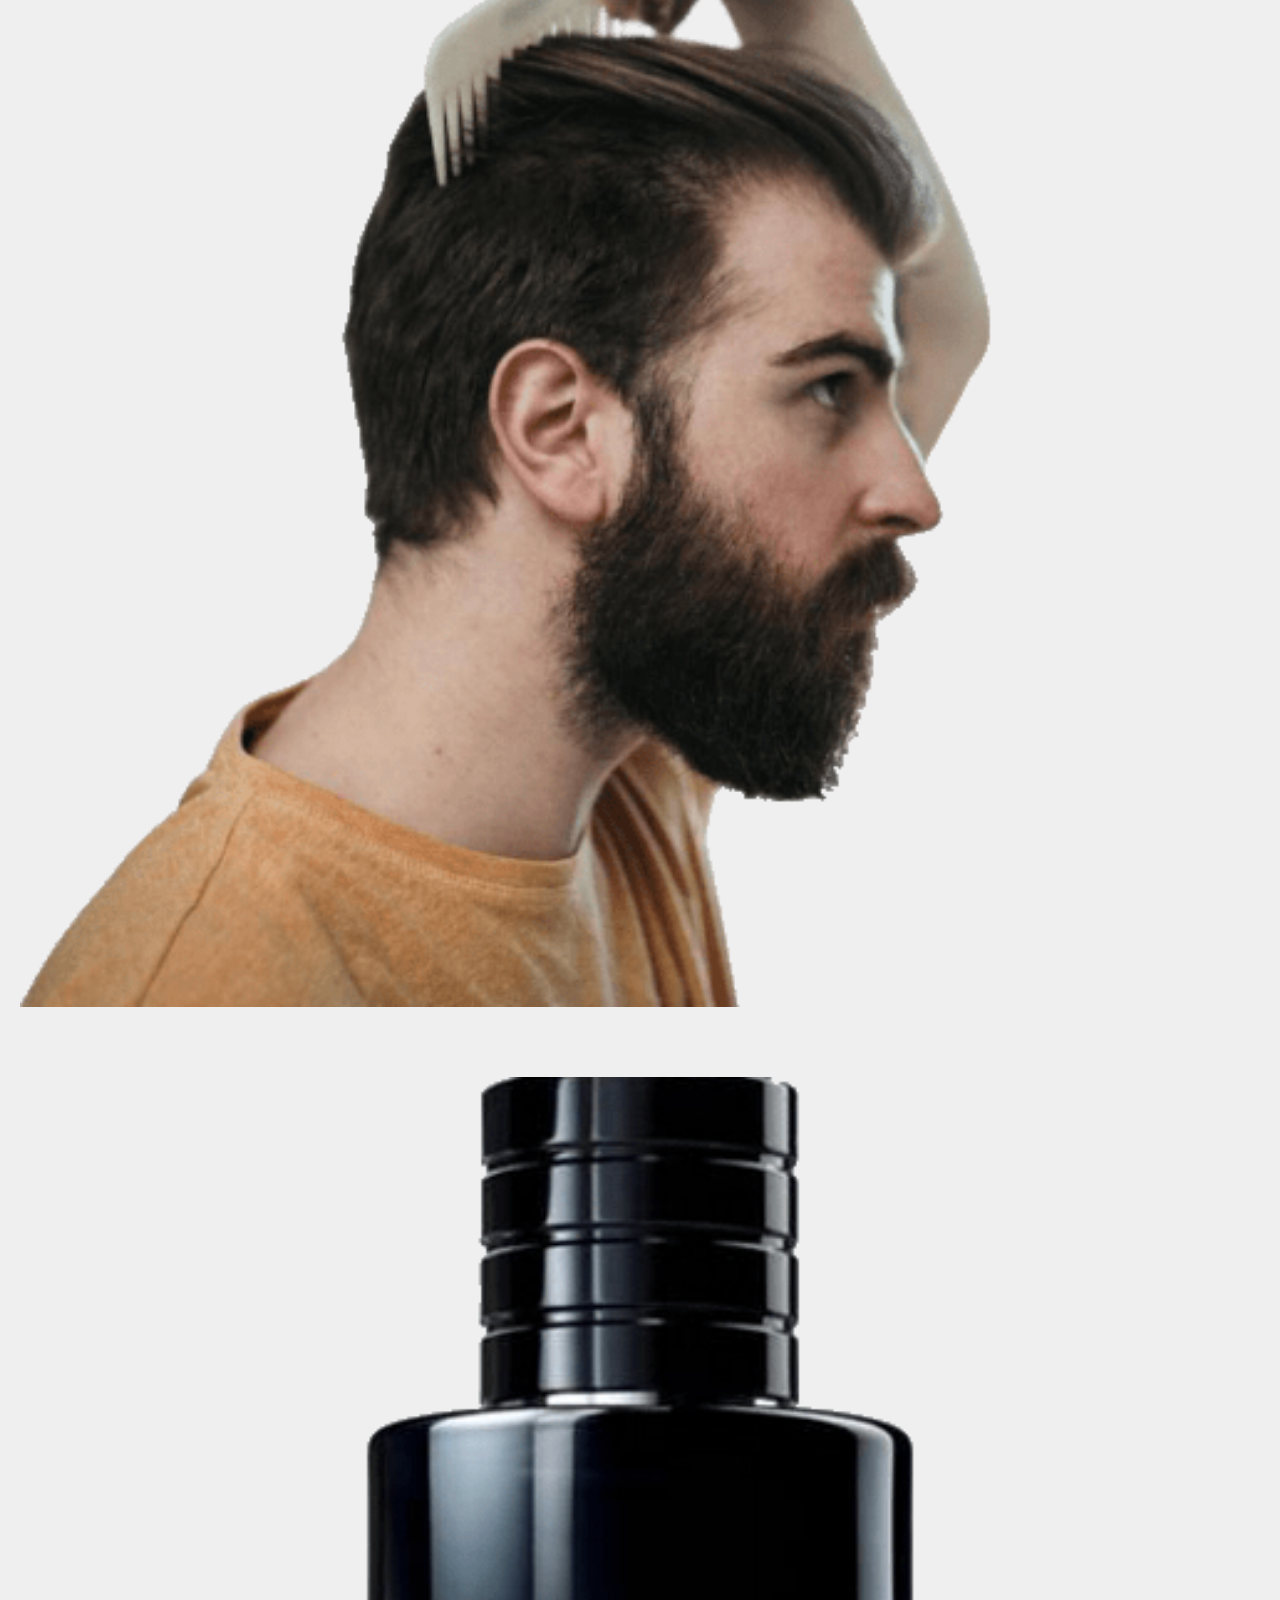
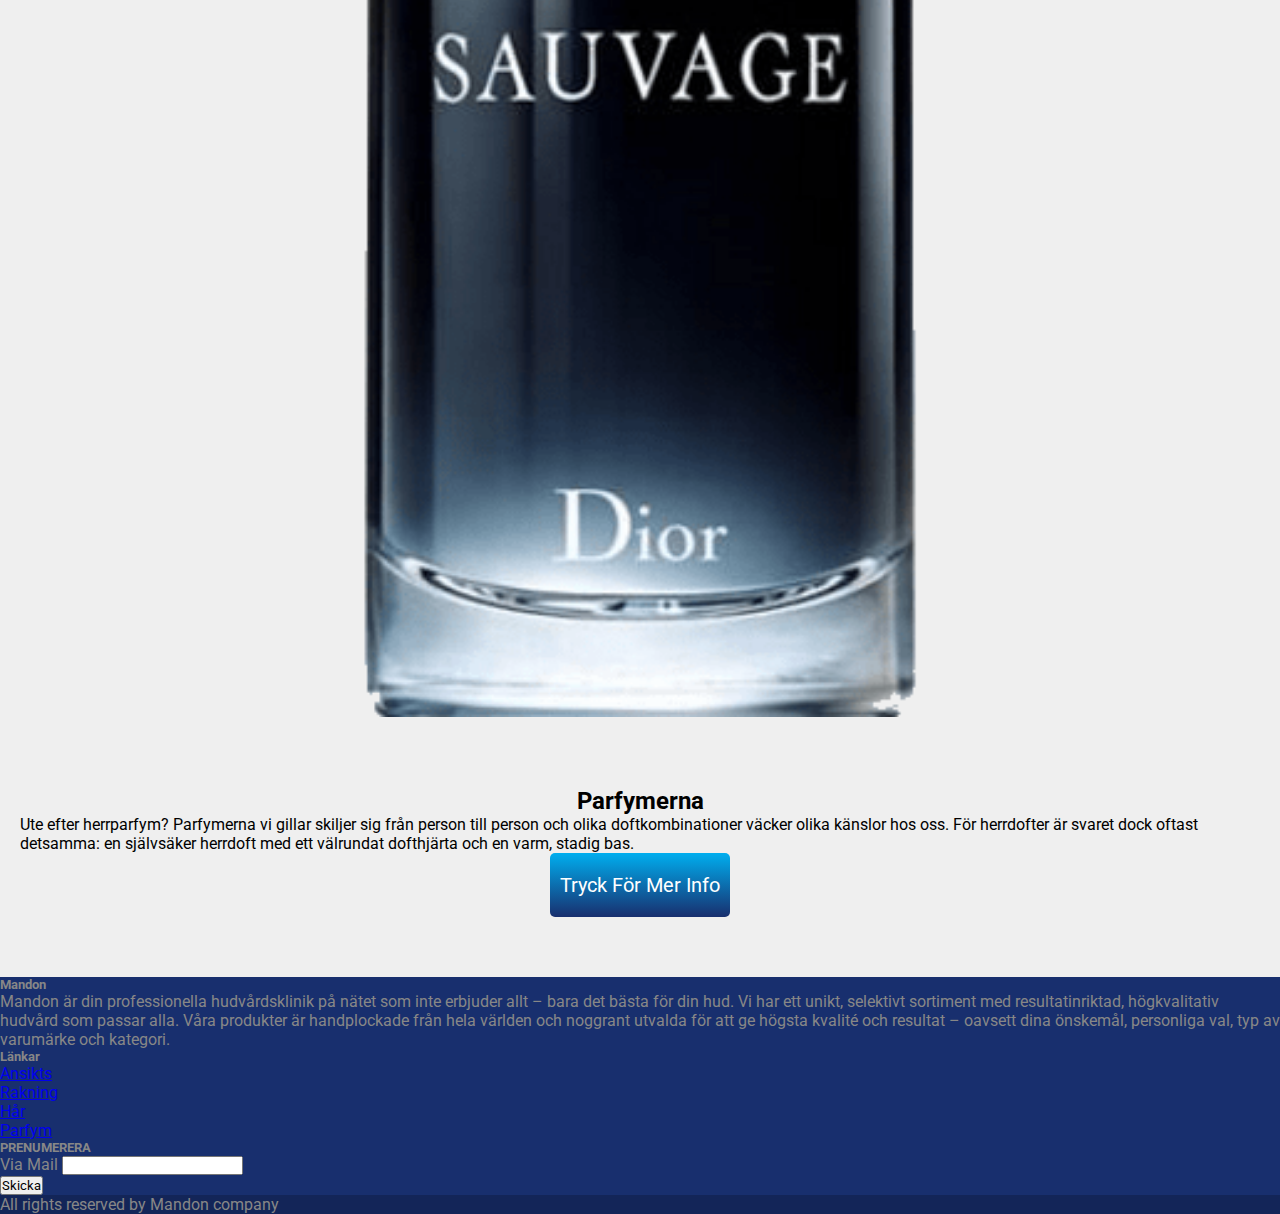
==== commit ce146bd5: "Styles and texts updated" ====
--- a/index.html
+++ b/index.html
@@ -218,7 +218,7 @@
               den effekt du är ute efter är det viktig att de väljer rätt
               produkter för just din hudtyp.
             </p>
-            <a class="link" href="face.html">Press for more info</a>
+            <a class="link" href="face.html">Tryck för mer info</a>
           </div>
           <div class="col-lg-6 col-md-12">
             <img
@@ -243,7 +243,7 @@
               och släta huden medan mikrokamben styr ditt hår mot bladet, vilket
               ger dig den närmaste rakningen.
             </p>
-            <a class="link" href="shave.html">Press for more info</a>
+            <a class="link" href="shave.html">Tryck för mer info</a>
           </div>
         </div>
         <div class="row">
@@ -257,7 +257,7 @@
               till den rätta trendiga looken. Gents har produkterna för alla
               hårtyper!
             </p>
-            <a class="link" href="hair.html">Press for more info</a>
+            <a class="link" href="hair.html">Tryck för mer info</a>
           </div>
           <div class="col-lg-6 col-md-12">
             <img src="assets/img/homehairstyle.png" alt="mandon website hair" />
@@ -278,7 +278,7 @@
               oss. För herrdofter är svaret dock oftast detsamma: en självsäker
               herrdoft med ett välrundat dofthjärta och en varm, stadig bas.
             </p>
-            <a class="link" href="perfume.html">Press for more info</a>
+            <a class="link" href="perfume.html">Tryck för mer info</a>
           </div>
         </div>
       </section>
@@ -318,9 +318,9 @@
             </ul>
           </div>
           <div class="col-lg-3 col-md-6 mb-4 mb-md-0">
-            <h5 class="text-uppercase mb-0">Pren</h5>
+            <h5 class="text-uppercase mb-0">PRENUMERERA</h5>
             <div class="form-outline mb-4">
-              <label class="form-label" for="form5Example2">Via Contact</label>
+              <label class="form-label" for="form5Example2">Via Mail</label>
               <input type="email" id="form5Example2" class="form-control" />
             </div>
             <div class="col-auto mb-4 mb-md-0">
--- a/assets/css/style.css
+++ b/assets/css/style.css
@@ -11,8 +11,6 @@
 }
 
 .row {
-  /* --bs-gutter-x: 0;
-  --bs-gutter-y: 0; */
   margin: 0;
   padding: 0;
 }
@@ -30,9 +28,18 @@
 }
 
 .banner .text {
+  display: -webkit-box;
+  display: -ms-flexbox;
   display: flex;
+  -webkit-box-orient: vertical;
+  -webkit-box-direction: normal;
+  -ms-flex-direction: column;
   flex-direction: column;
+  -webkit-box-pack: center;
+  -ms-flex-pack: center;
   justify-content: center;
+  -webkit-box-align: center;
+  -ms-flex-align: center;
   align-items: center;
   padding: 10px;
   text-align: right;
@@ -56,7 +63,11 @@
   z-index: 999999;
   overflow: auto;
   display: none;
+  -webkit-box-pack: center;
+  -ms-flex-pack: center;
   justify-content: center;
+  -webkit-box-align: center;
+  -ms-flex-align: center;
   align-items: center;
 }
 
@@ -68,11 +79,27 @@
   height: 10vh;
   border-radius: 5px;
   cursor: pointer;
+  background: -webkit-gradient(
+    linear,
+    left top,
+    right bottom,
+    from(#00aeef),
+    to(#182f6e)
+  );
+  background: -o-linear-gradient(top left, #00aeef, #182f6e);
   background: linear-gradient(to bottom right, #00aeef, #182f6e);
   z-index: 999999999999;
 }
 
 .cart-icon:hover {
+  background: -webkit-gradient(
+    linear,
+    left top,
+    right bottom,
+    from(#182f6e),
+    to(#00aeef)
+  );
+  background: -o-linear-gradient(top left, #182f6e, #00aeef);
   background: linear-gradient(to bottom right, #182f6e, #00aeef);
 }
 
@@ -88,7 +115,11 @@
   top: -9px;
   left: -6px;
   background-color: red;
+  -webkit-box-pack: center;
+  -ms-flex-pack: center;
   justify-content: center;
+  -webkit-box-align: center;
+  -ms-flex-align: center;
   align-items: center;
   color: white;
   font-size: 14px;
@@ -110,18 +141,35 @@
 }
 
 header ul {
+  display: -webkit-box;
+  display: -ms-flexbox;
   display: flex;
+  -webkit-box-orient: horizontal;
+  -webkit-box-direction: normal;
+  -ms-flex-direction: row;
   flex-direction: row;
+  -ms-flex-pack: distribute;
   justify-content: space-around;
+  -webkit-box-align: center;
+  -ms-flex-align: center;
   align-items: center;
   margin-bottom: 0;
 }
 
 header li {
   list-style-type: none;
+  display: -webkit-box;
+  display: -ms-flexbox;
   display: flex;
+  -webkit-box-orient: horizontal;
+  -webkit-box-direction: normal;
+  -ms-flex-direction: row;
   flex-direction: row;
+  -webkit-box-pack: center;
+  -ms-flex-pack: center;
   justify-content: center;
+  -webkit-box-align: center;
+  -ms-flex-align: center;
   align-items: center;
 }
 
@@ -157,6 +205,14 @@
   position: relative;
   text-decoration: none;
   color: white;
+  background: -webkit-gradient(
+    linear,
+    left top,
+    left bottom,
+    from(#00aeef),
+    to(#182f6e)
+  );
+  background: -o-linear-gradient(#00aeef, #182f6e);
   background: linear-gradient(#00aeef, #182f6e);
   border-radius: 5px;
   text-transform: capitalize;
@@ -165,6 +221,8 @@
   font-size: 20px;
   padding-left: 10px;
   padding-right: 10px;
+  -webkit-transition: all 0.2s linear 0s;
+  -o-transition: all 0.2s linear 0s;
   transition: all 0.2s linear 0s;
   background: linear-gradient(#00aeef, #182f6e);
 }
@@ -172,8 +230,14 @@
 .link:before {
   content: "\➜";
   color: #00aeef;
+  display: -webkit-box;
+  display: -ms-flexbox;
   display: flex;
+  -webkit-box-align: center;
+  -ms-flex-align: center;
   align-items: center;
+  -webkit-box-pack: center;
+  -ms-flex-pack: center;
   justify-content: center;
   position: absolute;
   top: 0;
@@ -183,8 +247,14 @@
   background-color: white;
   opacity: 0.3;
   border-radius: 0 50% 50% 0;
+  -webkit-transform: scale(0, 1);
+  -ms-transform: scale(0, 1);
   transform: scale(0, 1);
+  -webkit-transform-origin: left center;
+  -ms-transform-origin: left center;
   transform-origin: left center;
+  -webkit-transition: all 0.2s linear 0s;
+  -o-transition: all 0.2s linear 0s;
   transition: all 0.2s linear 0s;
 }
 
@@ -194,6 +264,8 @@
 }
 
 .link:hover:before {
+  -webkit-transform: scale(1, 1);
+  -ms-transform: scale(1, 1);
   transform: scale(1, 1);
   text-indent: 0;
 }
@@ -214,6 +286,11 @@
 }
 
 #homepage .description {
+  background: -o-radial-gradient(
+    circle,
+    rgba(0, 0, 0, 1) 0%,
+    rgba(0, 0, 0, 0) 100%
+  );
   background: radial-gradient(
     circle,
     rgba(0, 0, 0, 1) 0%,
@@ -238,9 +315,18 @@
 }
 
 #homepage .products .product {
+  display: -webkit-box;
+  display: -ms-flexbox;
   display: flex;
+  -webkit-box-orient: vertical;
+  -webkit-box-direction: normal;
+  -ms-flex-direction: column;
   flex-direction: column;
+  -webkit-box-pack: center;
+  -ms-flex-pack: center;
   justify-content: center;
+  -webkit-box-align: center;
+  -ms-flex-align: center;
   align-items: center;
   padding: 10px;
 }
@@ -253,9 +339,18 @@
 #homepage .information .col-lg-6 {
   margin-top: 50px;
   padding: 10px 20px;
+  display: -webkit-box;
+  display: -ms-flexbox;
   display: flex;
+  -webkit-box-pack: center;
+  -ms-flex-pack: center;
   justify-content: center;
+  -webkit-box-align: center;
+  -ms-flex-align: center;
   align-items: center;
+  -webkit-box-orient: vertical;
+  -webkit-box-direction: normal;
+  -ms-flex-direction: column;
   flex-direction: column;
 }
 
@@ -291,18 +386,30 @@
 #facepage .products img {
   width: 50%;
   height: 50%;
+  -webkit-filter: drop-shadow(16px 16px 10px black);
   filter: drop-shadow(16px 16px 10px black);
   /* box-shadow: -20px -21px 15px 3px rgba(0, 0, 0, 0.72); */
 }
 
 #facepage .products .bg {
+  background: -o-radial-gradient(
+    circle,
+    rgba(0, 0, 0, 0.1) 0%,
+    rgba(0, 0, 0, 0.7) 100%
+  );
   background: radial-gradient(
     circle,
     rgba(0, 0, 0, 0.1) 0%,
     rgba(0, 0, 0, 0.7) 100%
   );
+  display: -webkit-box;
+  display: -ms-flexbox;
   display: flex;
+  -webkit-box-pack: center;
+  -ms-flex-pack: center;
   justify-content: center;
+  -webkit-box-align: center;
+  -ms-flex-align: center;
   align-items: center;
   position: relative;
   margin-bottom: 30px;
@@ -314,14 +421,32 @@
 
 .add-to-cart {
   border: none;
+  background: -webkit-gradient(
+    linear,
+    left top,
+    left bottom,
+    from(#00aeef),
+    to(#182f6e)
+  );
+  background: -o-linear-gradient(#00aeef, #182f6e);
   background: linear-gradient(#00aeef, #182f6e);
   color: white;
   padding-top: 5px;
   padding-bottom: 5px;
+  -webkit-transition: all 1s;
+  -o-transition: all 1s;
   transition: all 1s;
 }
 
 .add-to-cart:hover {
+  background: -webkit-gradient(
+    linear,
+    left top,
+    right bottom,
+    from(#00aeef),
+    to(white)
+  );
+  background: -o-linear-gradient(top left, #00aeef, white);
   background: linear-gradient(to bottom right, #00aeef, white);
   color: #182f6e;
 }
@@ -397,6 +522,11 @@
 }
 
 #hairpage .description {
+  background: -o-linear-gradient(
+    271deg,
+    rgb(216, 234, 236) 0%,
+    rgb(168, 146, 172) 95%
+  );
   background: linear-gradient(
     179deg,
     rgb(216, 234, 236) 0%,
@@ -427,6 +557,8 @@
   position: absolute;
   top: 50%;
   left: 50%;
+  -webkit-transform: translate(-50%, -50%);
+  -ms-transform: translate(-50%, -50%);
   transform: translate(-50%, -50%);
   padding: 2%;
   border-radius: 10px;
@@ -480,18 +612,50 @@
 }
 
 .first {
+  background-image: -webkit-gradient(
+    linear,
+    left top,
+    right bottom,
+    from(#00aeef),
+    to(gray)
+  ) !important;
+  background-image: -o-linear-gradient(top left, #00aeef, gray) !important;
   background-image: linear-gradient(to bottom right, #00aeef, gray) !important;
 }
 
 .second {
+  background-image: -webkit-gradient(
+    linear,
+    left top,
+    right bottom,
+    from(yellow),
+    to(gray)
+  ) !important;
+  background-image: -o-linear-gradient(top left, yellow, gray) !important;
   background-image: linear-gradient(to bottom right, yellow, gray) !important;
 }
 
 .third {
+  background-image: -webkit-gradient(
+    linear,
+    left top,
+    right bottom,
+    from(#5899b5),
+    to(gray)
+  ) !important;
+  background-image: -o-linear-gradient(top left, #5899b5, gray) !important;
   background-image: linear-gradient(to bottom right, #5899b5, gray) !important;
 }
 
 .fourth {
+  background-image: -webkit-gradient(
+    linear,
+    left top,
+    right bottom,
+    from(#18213e),
+    to(white)
+  ) !important;
+  background-image: -o-linear-gradient(top left, #18213e, white) !important;
   background-image: linear-gradient(to bottom right, #18213e, white) !important;
 }
 
@@ -543,6 +707,8 @@
   position: absolute;
   top: 50%;
   left: 50%;
+  -webkit-transform: translate(-50%, -50%);
+  -ms-transform: translate(-50%, -50%);
   transform: translate(-50%, -50%);
   color: #18213e;
   font-weight: bold;
@@ -551,81 +717,245 @@
 }
 
 .turquoise {
+  background-image: -webkit-gradient(
+    linear,
+    left top,
+    right bottom,
+    from(#c1e9d9),
+    to(#ecedec)
+  );
+  background-image: -o-linear-gradient(top left, #c1e9d9, #ecedec);
   background-image: linear-gradient(to bottom right, #c1e9d9, #ecedec);
+  -webkit-transition: all 2s;
+  -o-transition: all 2s;
   transition: all 2s;
 }
 .turquoise:hover {
+  background-image: -webkit-gradient(
+    linear,
+    left top,
+    right bottom,
+    from(#ecedec),
+    to(#c1e9d9)
+  );
+  background-image: -o-linear-gradient(top left, #ecedec, #c1e9d9);
   background-image: linear-gradient(to bottom right, #ecedec, #c1e9d9);
 }
 
 .green {
+  background-image: -webkit-gradient(
+    linear,
+    left top,
+    right bottom,
+    from(#6ca101),
+    to(#e4e5e7)
+  );
+  background-image: -o-linear-gradient(top left, #6ca101, #e4e5e7);
   background-image: linear-gradient(to bottom right, #6ca101, #e4e5e7);
+  -webkit-transition: all 2s;
+  -o-transition: all 2s;
   transition: all 2s;
 }
 
 .green:hover {
+  background-image: -webkit-gradient(
+    linear,
+    left top,
+    right bottom,
+    from(#e4e5e7),
+    to(#6ca101)
+  );
+  background-image: -o-linear-gradient(top left, #e4e5e7, #6ca101);
   background-image: linear-gradient(to bottom right, #e4e5e7, #6ca101);
 }
 
 .dark-blue {
+  background-image: -webkit-gradient(
+    linear,
+    left top,
+    right bottom,
+    from(#8199df),
+    to(#f6f6f5)
+  );
+  background-image: -o-linear-gradient(top left, #8199df, #f6f6f5);
   background-image: linear-gradient(to bottom right, #8199df, #f6f6f5);
+  -webkit-transition: all 2s;
+  -o-transition: all 2s;
   transition: all 2s;
 }
 
 .dark-blue:hover {
+  background-image: -webkit-gradient(
+    linear,
+    left top,
+    right bottom,
+    from(#f6f6f5),
+    to(#8199df)
+  );
+  background-image: -o-linear-gradient(top left, #f6f6f5, #8199df);
   background-image: linear-gradient(to bottom right, #f6f6f5, #8199df);
 }
 
 .purple {
+  background-image: -webkit-gradient(
+    linear,
+    left top,
+    right bottom,
+    from(#b45f98),
+    to(#fdfcfd)
+  );
+  background-image: -o-linear-gradient(top left, #b45f98, #fdfcfd);
   background-image: linear-gradient(to bottom right, #b45f98, #fdfcfd);
+  -webkit-transition: all 2s;
+  -o-transition: all 2s;
   transition: all 2s;
 }
 
 .purple:hover {
+  background-image: -webkit-gradient(
+    linear,
+    left top,
+    right bottom,
+    from(#fdfcfd),
+    to(#b45f98)
+  );
+  background-image: -o-linear-gradient(top left, #fdfcfd, #b45f98);
   background-image: linear-gradient(to bottom right, #fdfcfd, #b45f98);
 }
 
 .aco {
+  background-image: -webkit-gradient(
+    linear,
+    left top,
+    right bottom,
+    from(#5e9784),
+    to(#505656)
+  );
+  background-image: -o-linear-gradient(top left, #5e9784, #505656);
   background-image: linear-gradient(to bottom right, #5e9784, #505656);
+  -webkit-transition: all 2s;
+  -o-transition: all 2s;
   transition: all 2s;
 }
 
 .aco:hover {
+  background-image: -webkit-gradient(
+    linear,
+    left top,
+    right bottom,
+    from(#505656),
+    to(#5e9784)
+  );
+  background-image: -o-linear-gradient(top left, #505656, #5e9784);
   background-image: linear-gradient(to bottom right, #505656, #5e9784);
 }
 
 .x-men {
+  background-image: -webkit-gradient(
+    linear,
+    left top,
+    right bottom,
+    from(#ea7237),
+    to(#313131)
+  );
+  background-image: -o-linear-gradient(top left, #ea7237, #313131);
   background-image: linear-gradient(to bottom right, #ea7237, #313131);
+  -webkit-transition: all 2s;
+  -o-transition: all 2s;
   transition: all 2s;
 }
 
 .x-men:hover {
+  background-image: -webkit-gradient(
+    linear,
+    left top,
+    right bottom,
+    from(#313131),
+    to(#ea7237)
+  );
+  background-image: -o-linear-gradient(top left, #313131, #ea7237);
   background-image: linear-gradient(to bottom right, #313131, #ea7237);
 }
 
 .lab-series {
+  background-image: -webkit-gradient(
+    linear,
+    left top,
+    right bottom,
+    from(#1963b3),
+    to(#555353)
+  );
+  background-image: -o-linear-gradient(top left, #1963b3, #555353);
   background-image: linear-gradient(to bottom right, #1963b3, #555353);
+  -webkit-transition: all 2s;
+  -o-transition: all 2s;
   transition: all 2s;
 }
 
 .lab-series:hover {
+  background-image: -webkit-gradient(
+    linear,
+    left top,
+    right bottom,
+    from(#555353),
+    to(#1963b3)
+  );
+  background-image: -o-linear-gradient(top left, #555353, #1963b3);
   background-image: linear-gradient(to bottom right, #555353, #1963b3);
 }
 
 .men-care {
+  background-image: -webkit-gradient(
+    linear,
+    left top,
+    right bottom,
+    from(#36466b),
+    to(#ced5e3)
+  );
+  background-image: -o-linear-gradient(top left, #36466b, #ced5e3);
   background-image: linear-gradient(to bottom right, #36466b, #ced5e3);
+  -webkit-transition: all 2s;
+  -o-transition: all 2s;
   transition: all 2s;
 }
 
 .men-care:hover {
+  background-image: -webkit-gradient(
+    linear,
+    left top,
+    right bottom,
+    from(#ced5e3),
+    to(#36466b)
+  );
+  background-image: -o-linear-gradient(top left, #ced5e3, #36466b);
   background-image: linear-gradient(to bottom right, #ced5e3, #36466b);
 }
 .men-essential {
+  background-image: -webkit-gradient(
+    linear,
+    left top,
+    right bottom,
+    from(#53726c),
+    to(#2e3a36)
+  );
+  background-image: -o-linear-gradient(top left, #53726c, #2e3a36);
   background-image: linear-gradient(to bottom right, #53726c, #2e3a36);
 
+  -webkit-transition: all 2s;
+
+  -o-transition: all 2s;
+
   transition: all 2s;
 }
 
 .men-essential:hover {
+  background-image: -webkit-gradient(
+    linear,
+    left top,
+    right bottom,
+    from(#2e3a36),
+    to(#53726c)
+  );
+  background-image: -o-linear-gradient(top left, #2e3a36, #53726c);
   background-image: linear-gradient(to bottom right, #2e3a36, #53726c);
 }
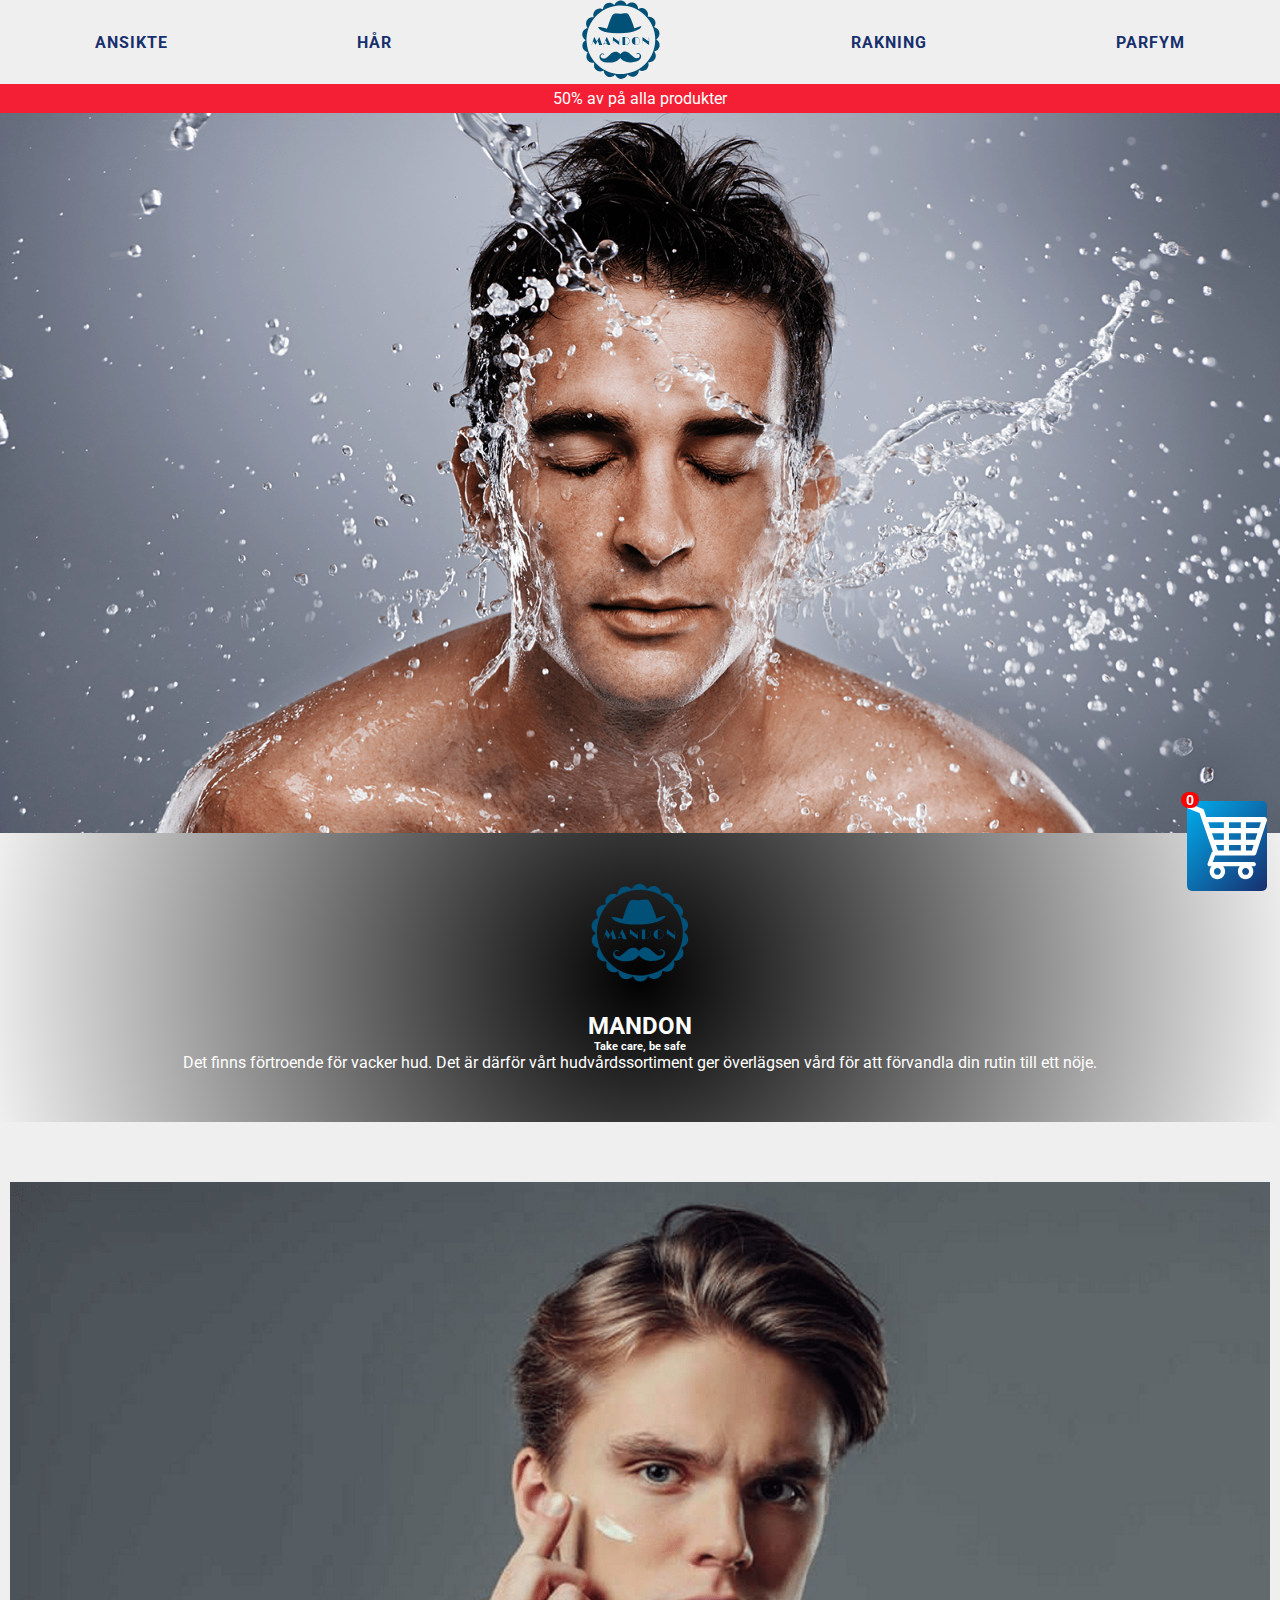
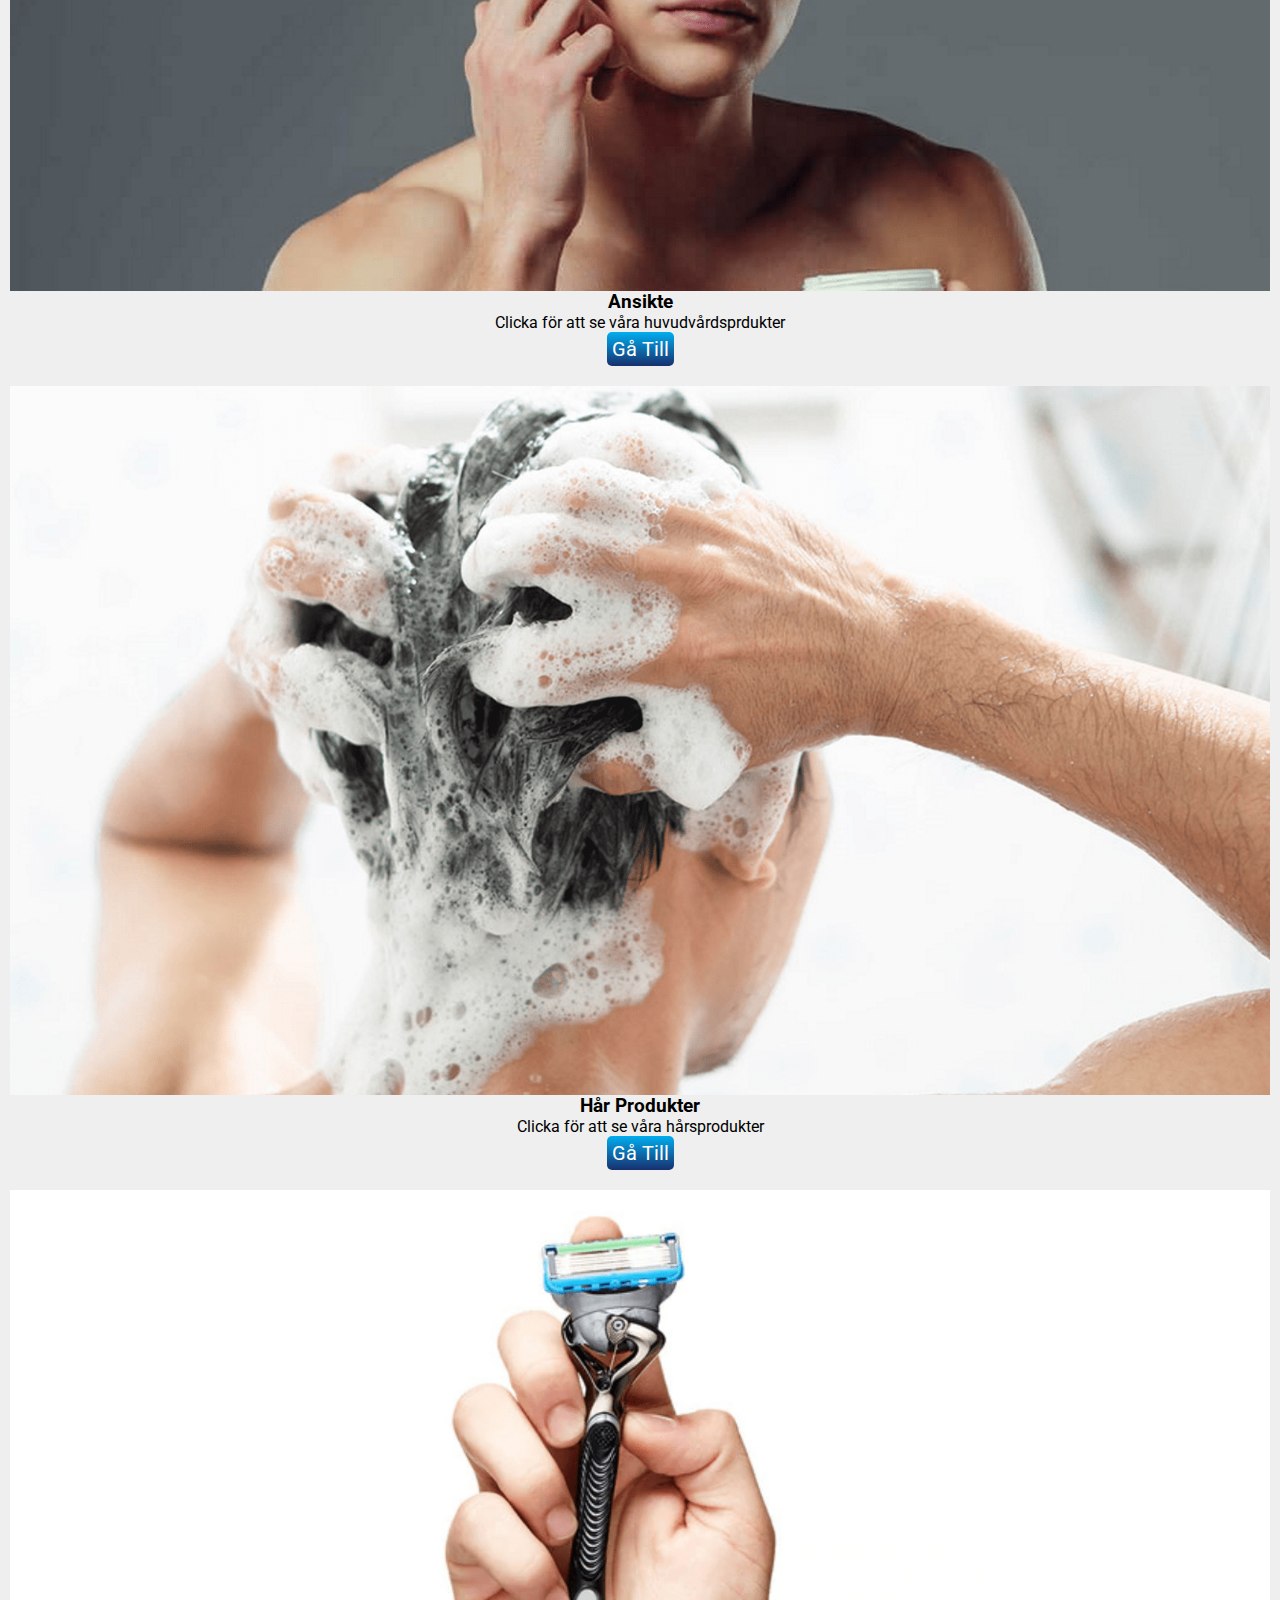
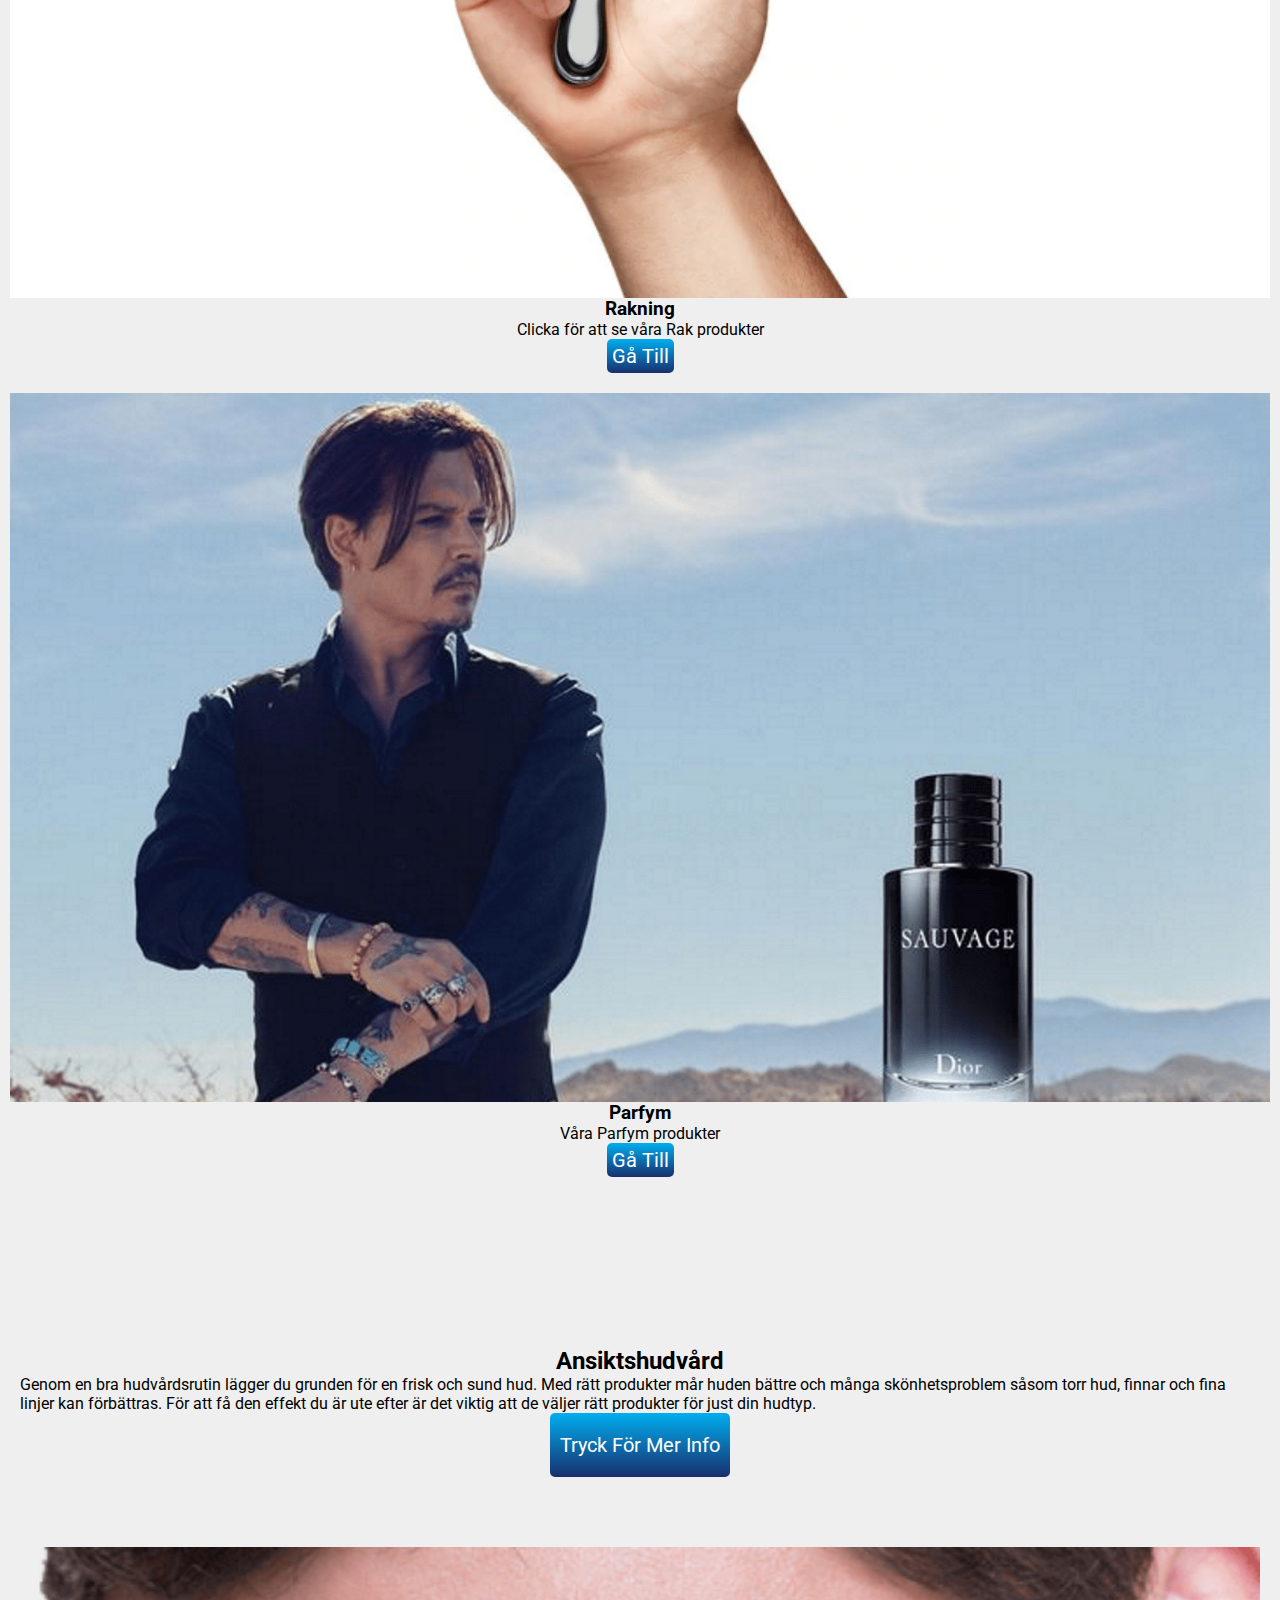
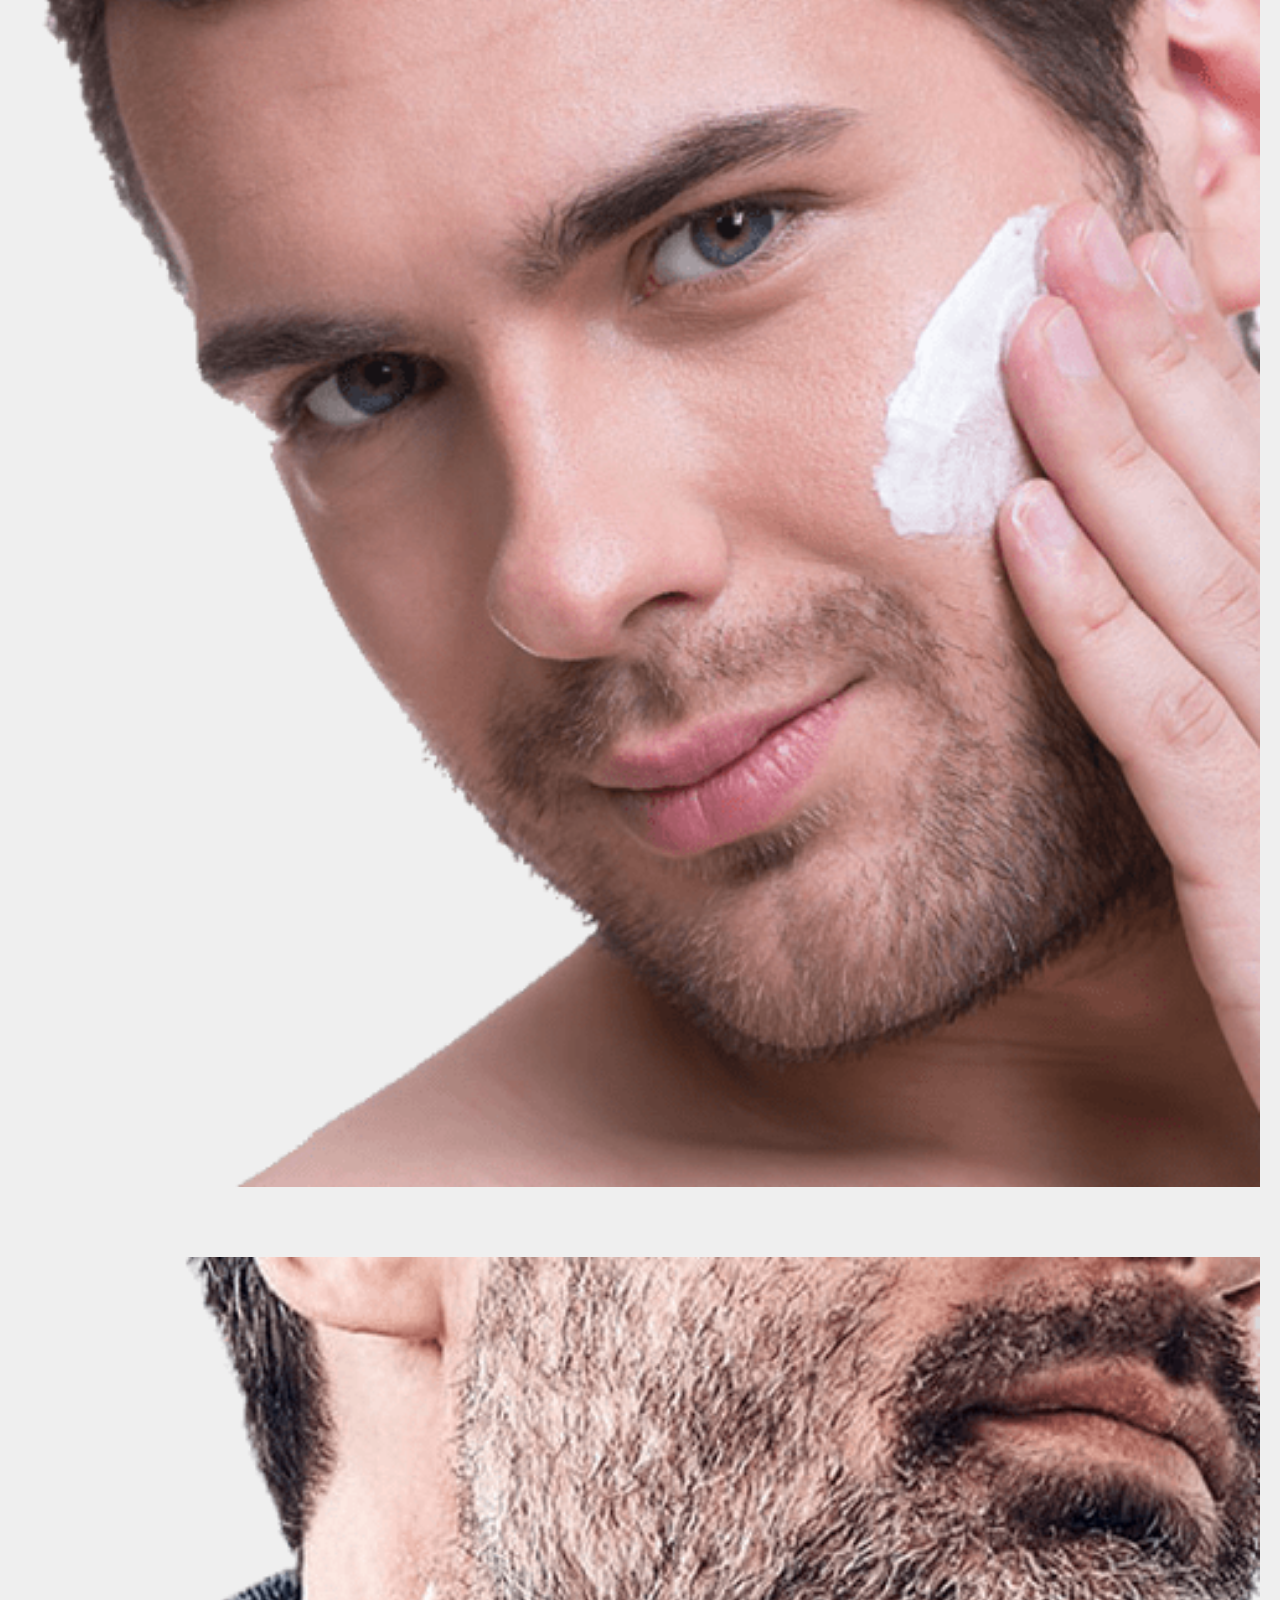
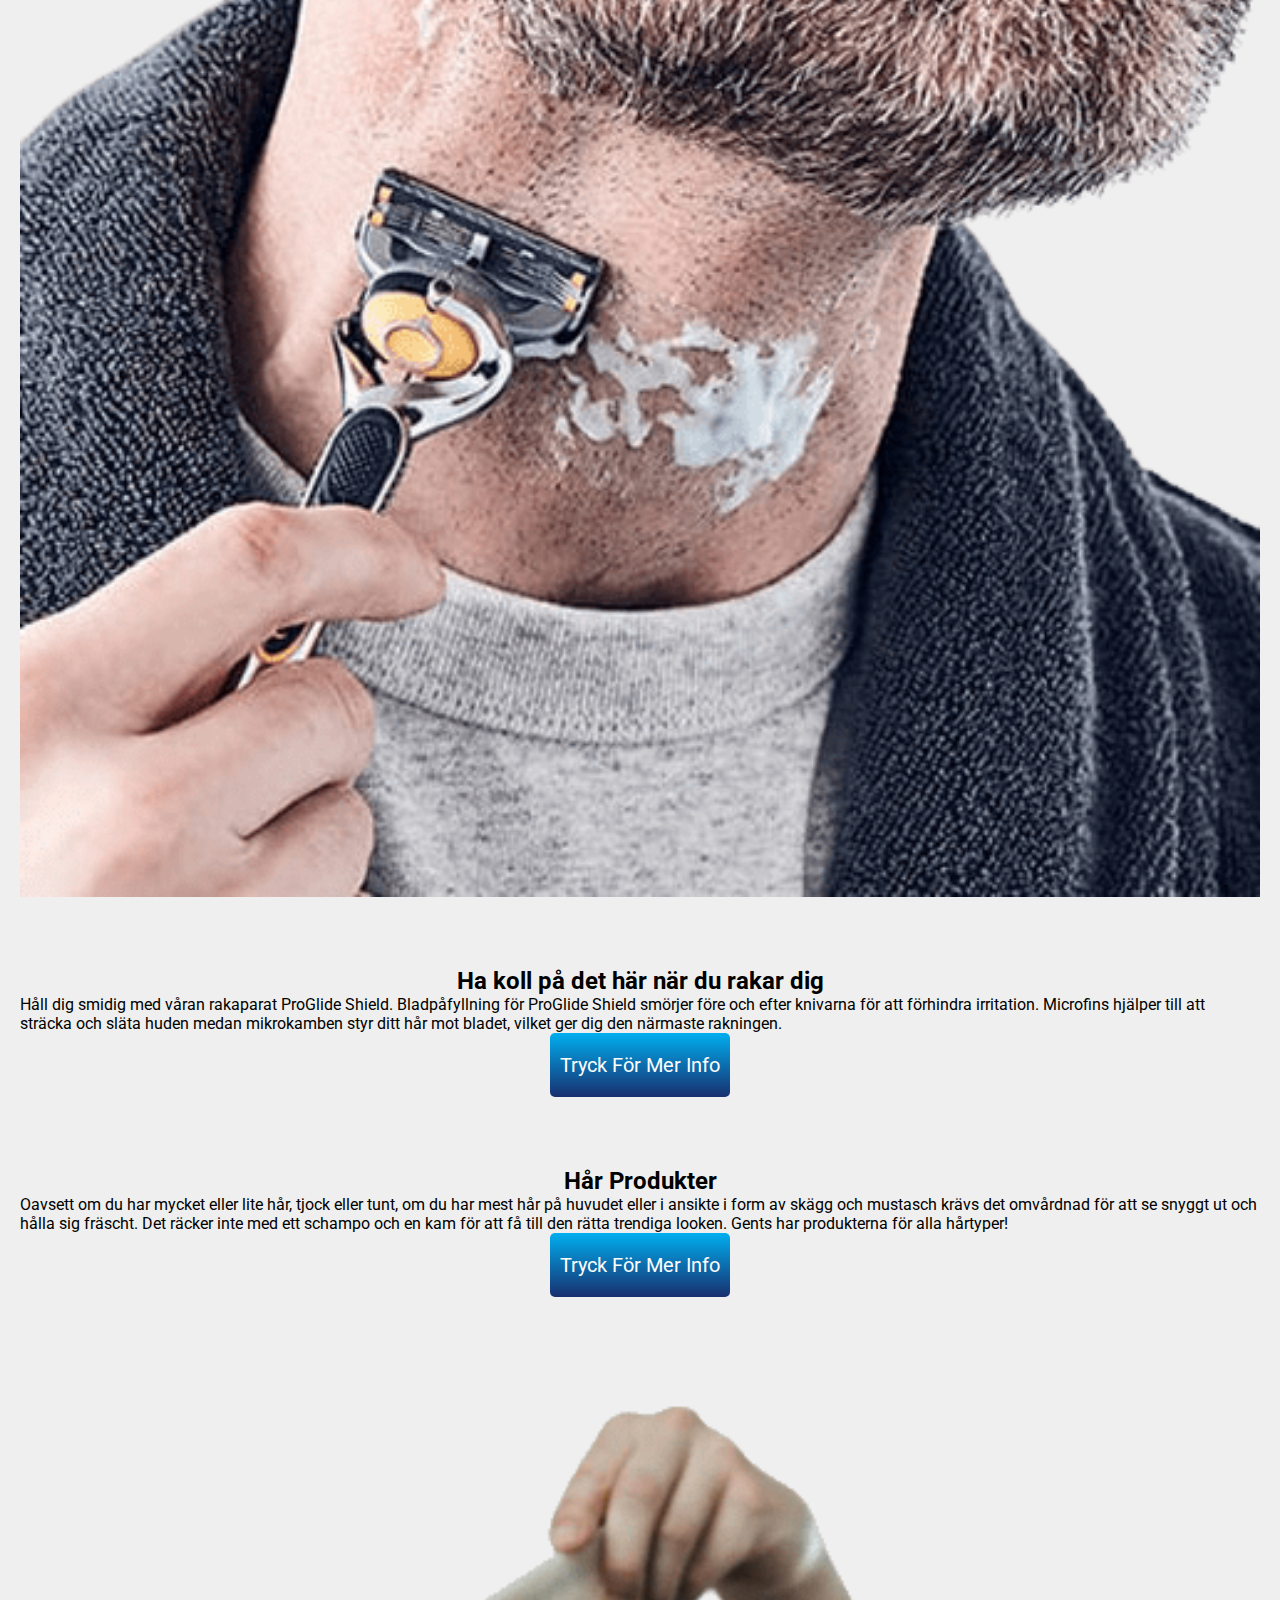
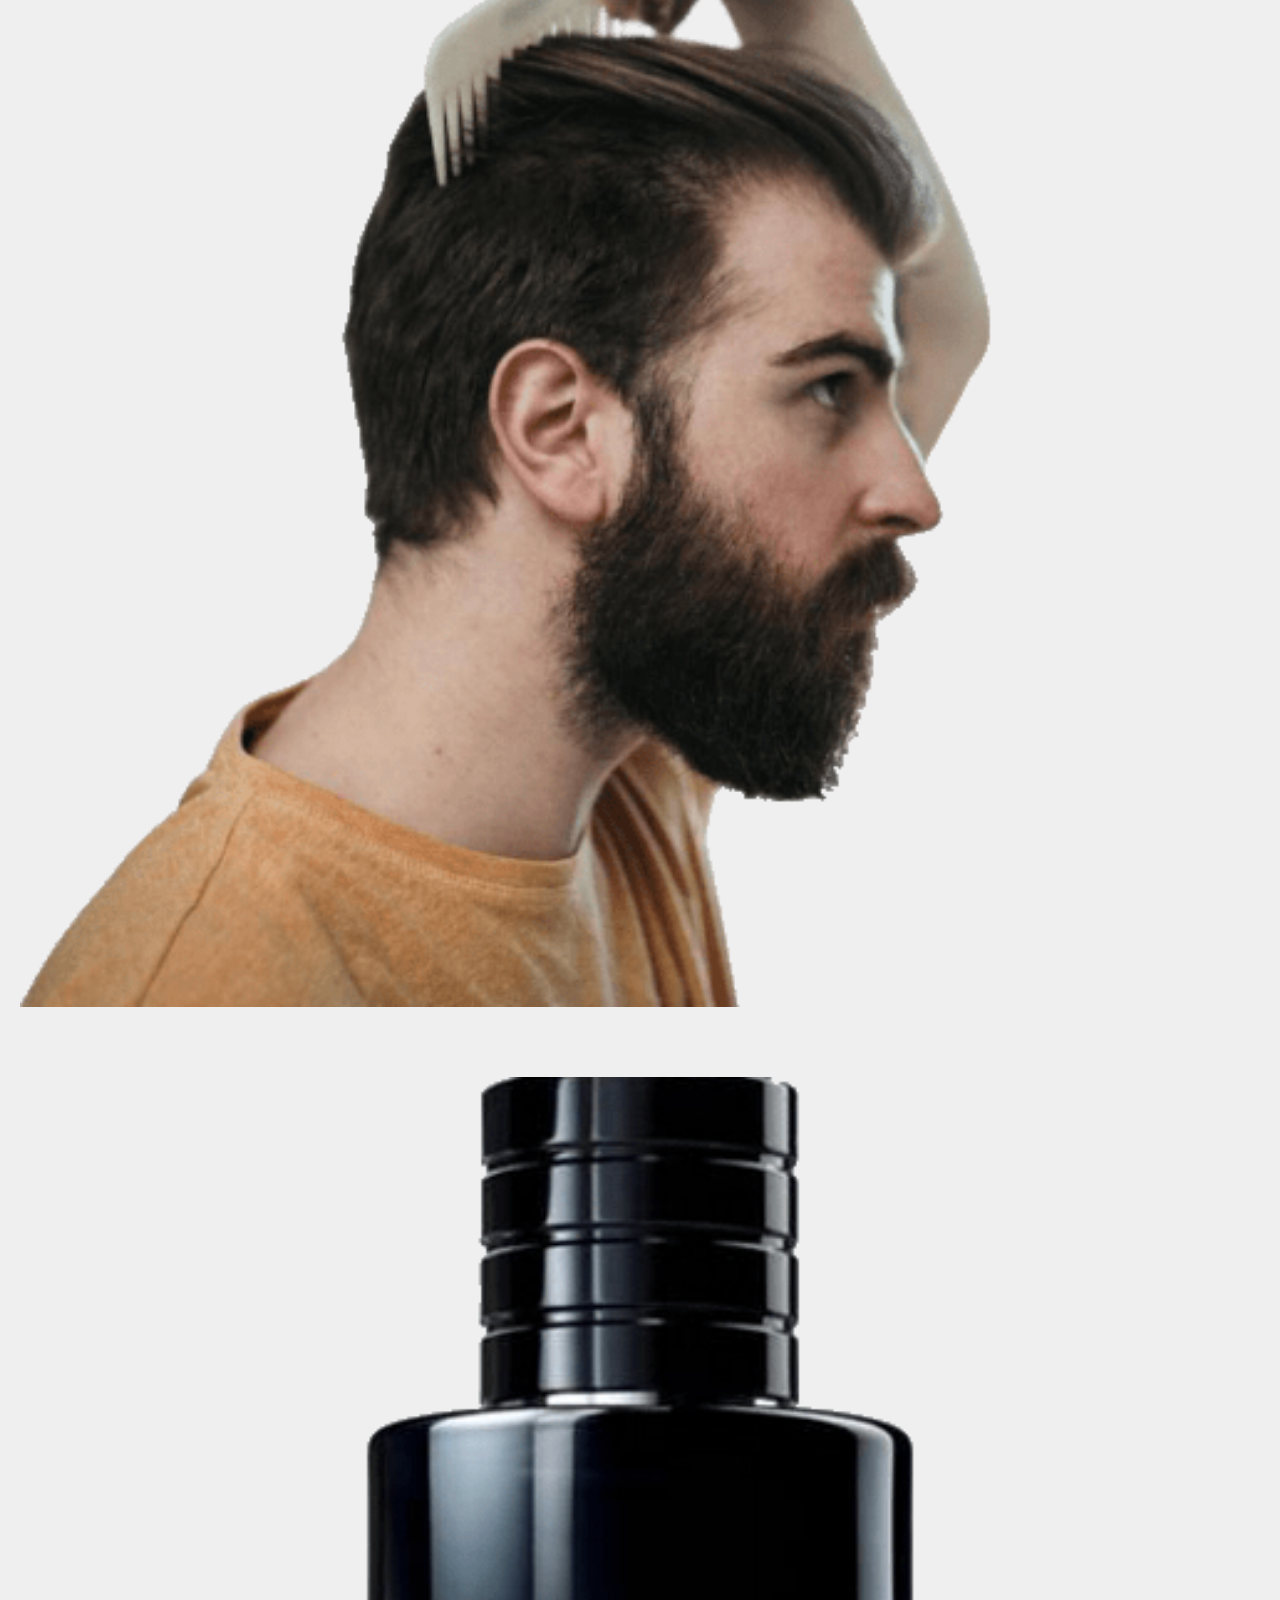
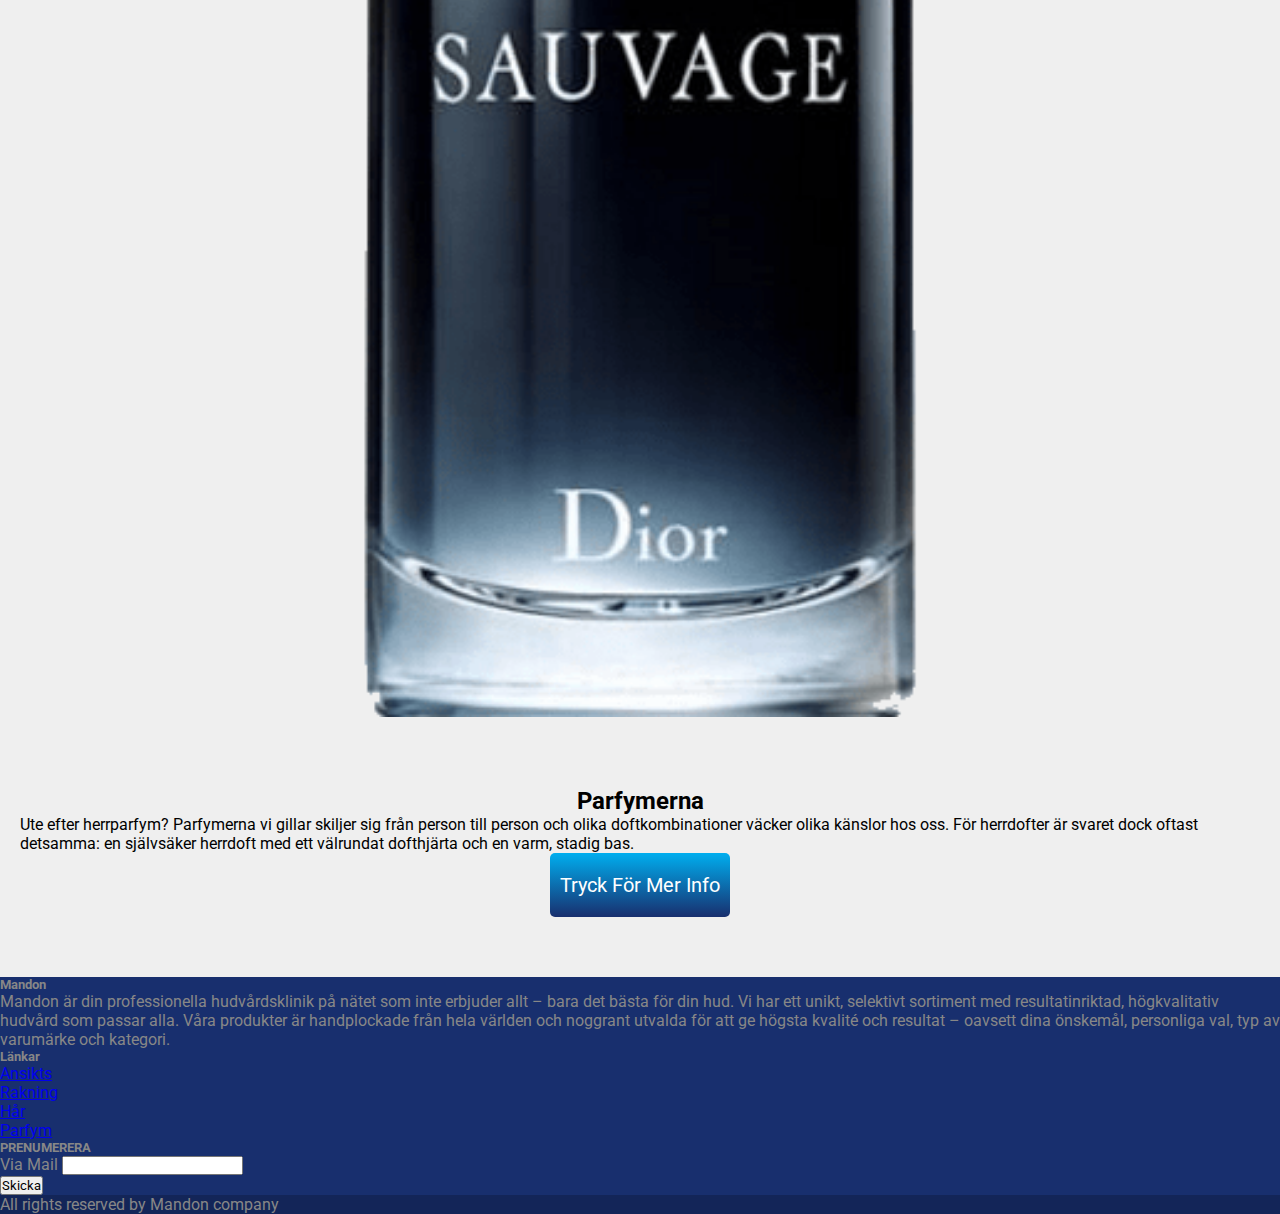
==== commit 2eabbfcb: "Edited the text for the Main Page" ====
--- a/index.html
+++ b/index.html
@@ -210,7 +210,7 @@
       <section class="information container">
         <div class="row">
           <div class="col-lg-6 col-md-12">
-            <h2>Face Skin care</h2>
+            <h2>Ansiktshudvård</h2>
             <p>
               Genom en bra hudvårdsrutin lägger du grunden för en frisk och sund
               hud. Med rätt produkter mår huden bättre och många skönhetsproblem
